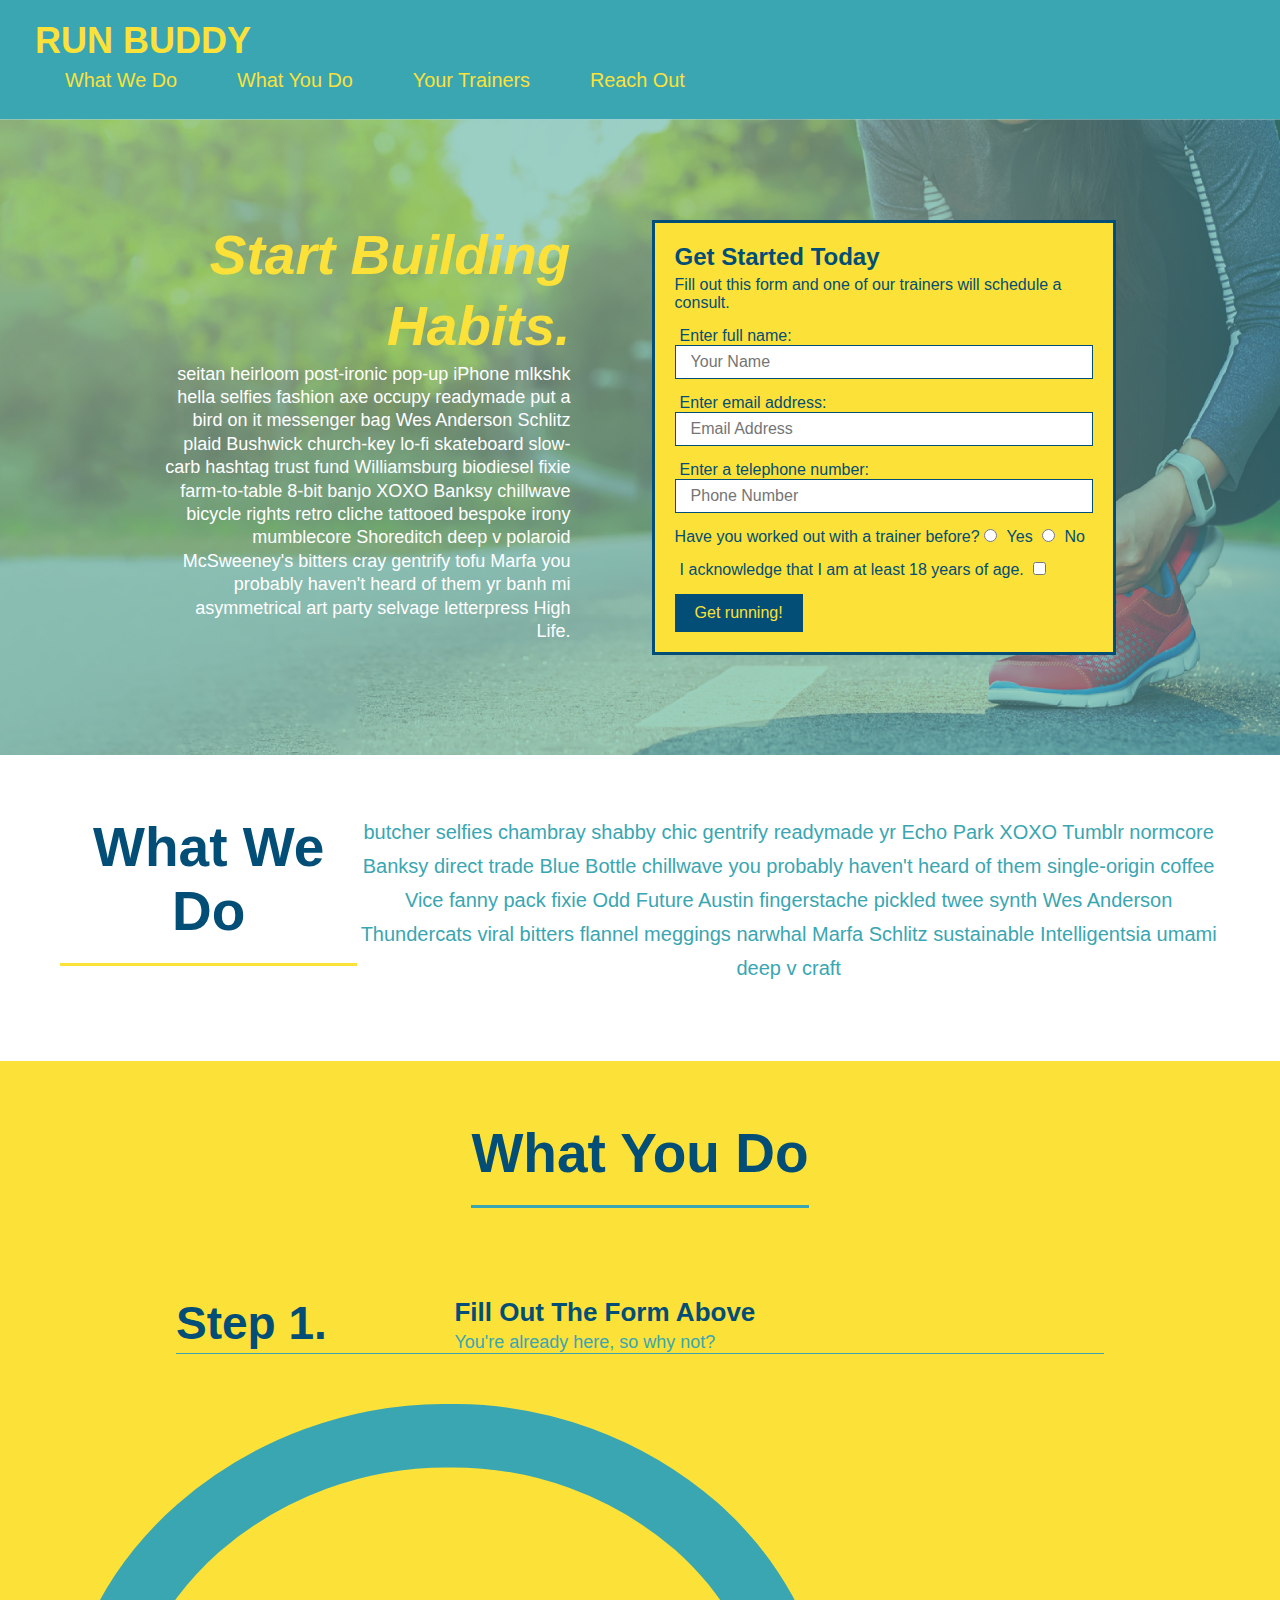
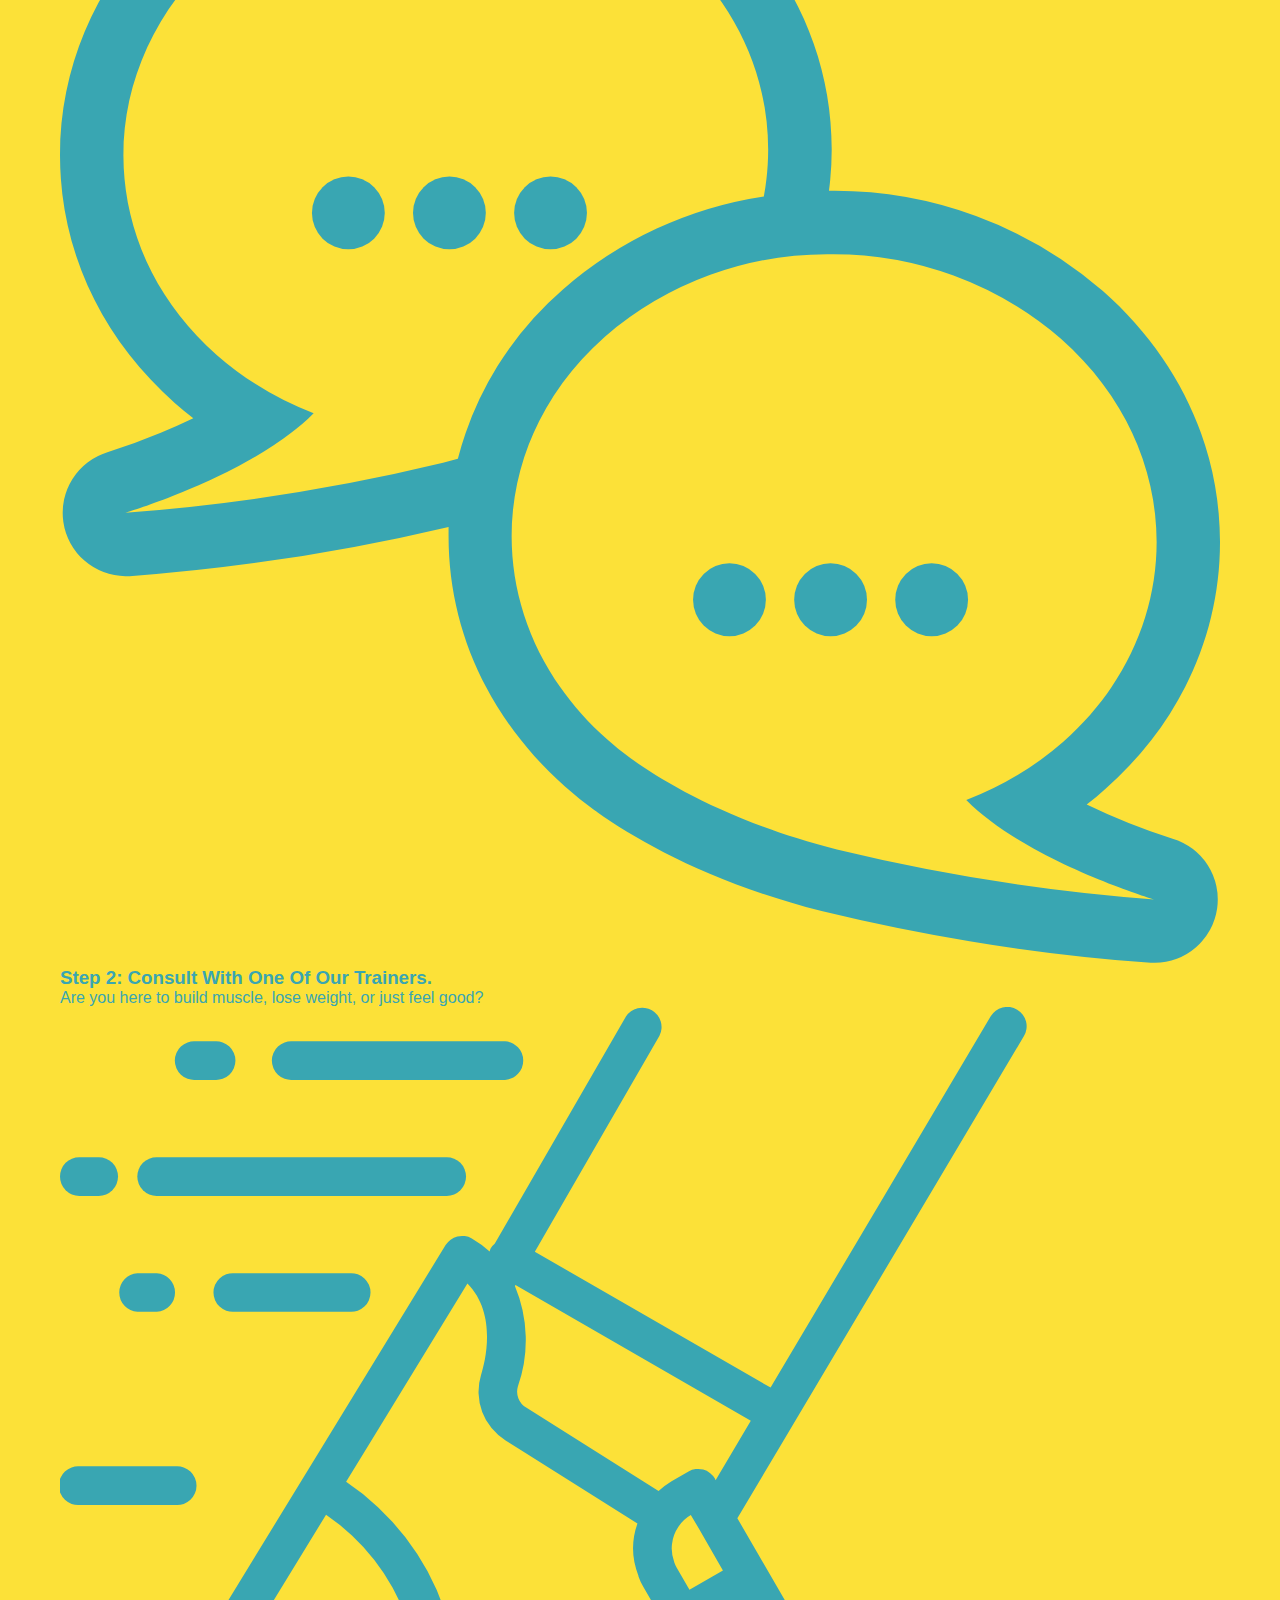
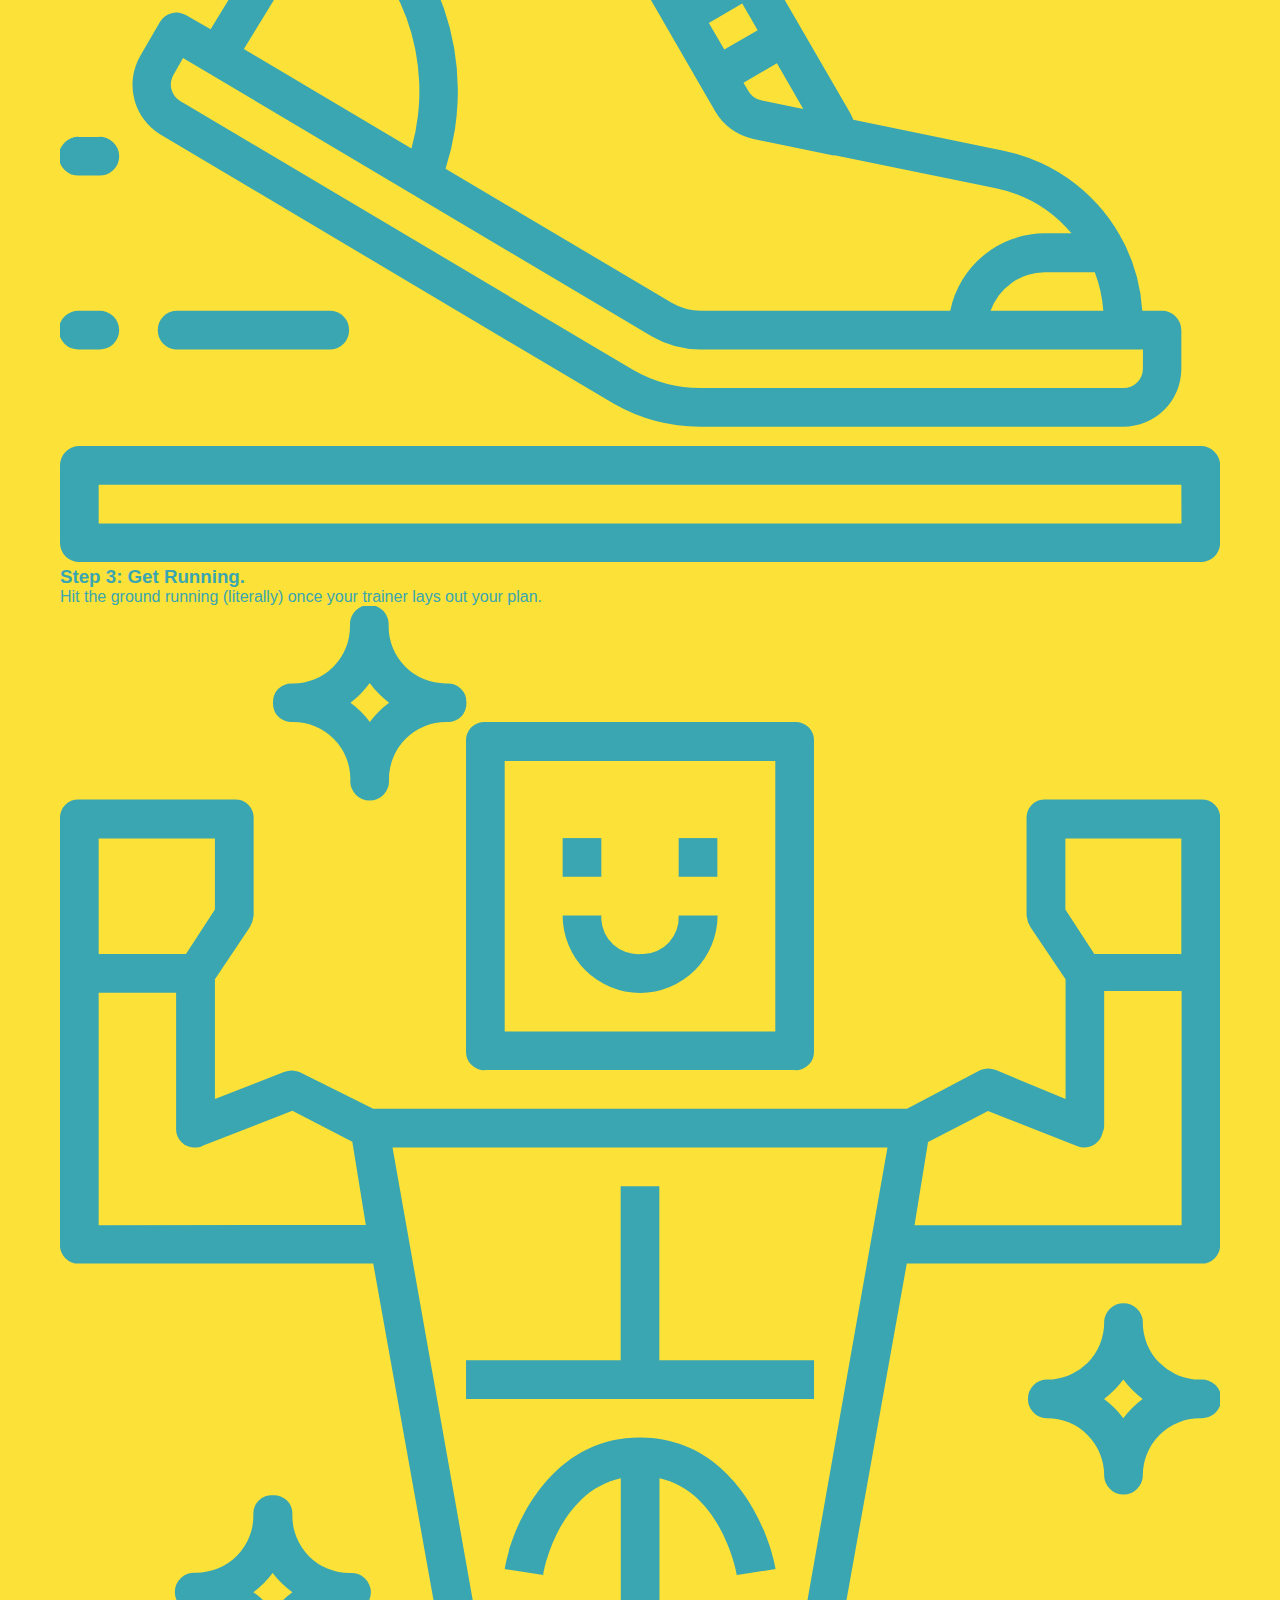
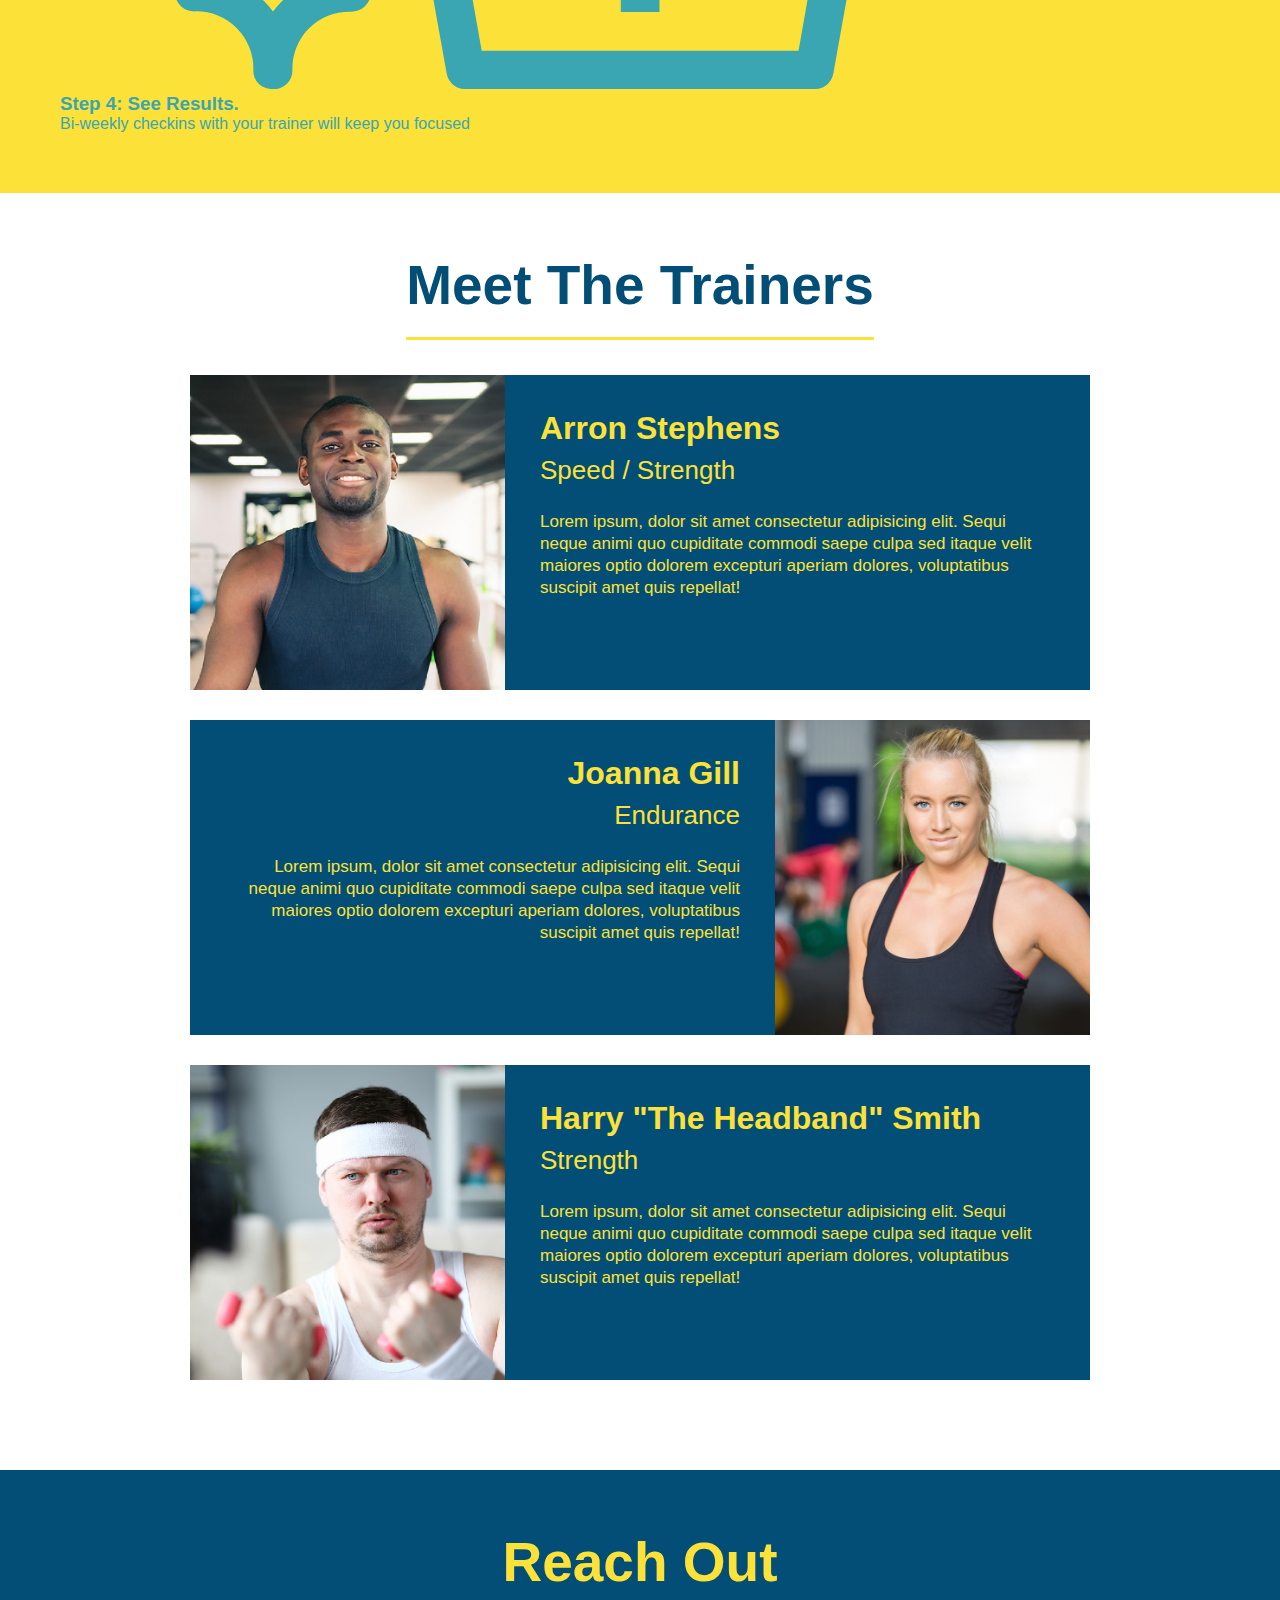
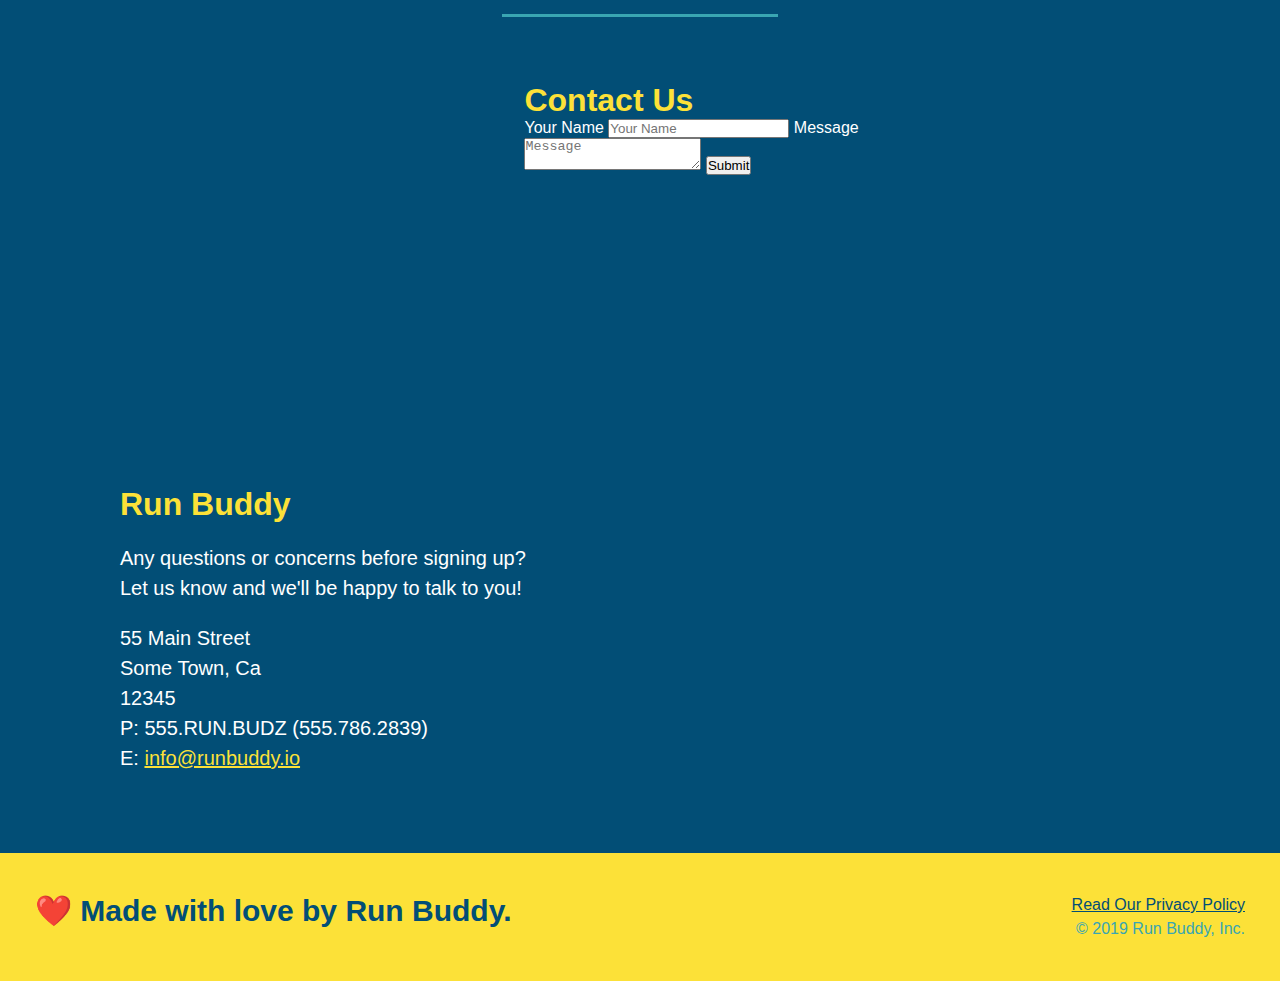
==== index.html @ f5e30a74 "add flexbox to the steps" ====
<!DOCTYPE html>
<html lang="en">
  <head>
    <meta charset="UTF-8" />
    <link rel="stylesheet" href="./assets/css/style.css">
    <title>Run Buddy</title>
  </head>
  <body>
    <!-- navigation tags - block level element -->
    <header>
      <h1>
        <a href="/">RUN BUDDY</a>
      </h1>
      <nav>
        <ul>
          <li>
            <a href="#what-we-do">What We Do</a>
          </li>
          <li>
            <a href="#what-you-do">What You Do</a>
          </li>
          <li>
            <a href="#your-trainers">Your Trainers</a>
          </li>
          <li>
            <a href="#reach-out">Reach Out</a>
          </li>
          
        </ul>
      </nav>
    </header>
    <!-- end navigation -->

    <!-- hero/jumbotron -->
    <section class="hero">
      <div class="hero-cta">
        <h2>Start Building Habits.</h2>
        <p>
          seitan heirloom post-ironic pop-up iPhone mlkshk hella selfies fashion axe occupy readymade put a bird on it
          messenger bag Wes Anderson Schlitz plaid Bushwick church-key lo-fi skateboard slow-carb hashtag trust fund
          Williamsburg biodiesel fixie farm-to-table 8-bit banjo XOXO Banksy chillwave bicycle rights retro cliche
          tattooed bespoke irony mumblecore Shoreditch deep v polaroid McSweeney's bitters cray gentrify tofu Marfa you
          probably haven't heard of them yr banh mi asymmetrical art party selvage letterpress High Life.
        </p>
      </div>

      <div class="hero-form">
        <h3>Get Started Today</h3>
        <p>Fill out this form and one of our trainers will schedule a consult.</p>
        <form>
          <label for="name">Enter full name:</label>
          <input type="text" placeholder="Your Name" id="name" name="name" class="form-input" />
          <label for="email">Enter email address:</label>
          <input type="email" placeholder="Email Address" id="email" name="email" class="form-input" />
          <label for="phone">Enter a telephone number:</label>
          <input type="tel" placeholder="Phone Number" name="phone" id="phone" class="form-input" />
          <p>
            Have you worked out with a trainer before? 
            <input type="radio" name="trainer-confirm" id="trainer-yes" />
            <label for="trainer-yes">Yes</label>
            <input type="radio" name="trainer-confirm" id="trainer-no"/>
            <label for="trainer-no">No</label>
          </p>
          <p>
            <label for="checkbox">
              I acknowledge that I am at least 18 years of age.
            </label>
            <input type="checkbox" name="checkpoint1" id="checkbox" />
          </p>
          <button type="submit">
            Get running!
          </button>
        </form>
      </div>
    </section>
    <!-- end header -->

    <!-- "what we do" start - <section> -->
    <section id="what-we-do" class="intro">
      <div class="flex-row">
        <h2 class="section-title primary-border">
          What We Do
        </h2>
        <p>
          butcher selfies chambray shabby chic gentrify readymade yr Echo Park XOXO Tumblr normcore Banksy direct trade  Blue Bottle chillwave you probably haven't heard of them single-origin coffee Vice fanny pack fixie Odd Future Austin fingerstache pickled twee synth Wes Anderson Thundercats viral bitters flannel meggings narwhal Marfa Schlitz sustainable Intelligentsia umami deep v craft
        </p>
      </div>
      
    </section>
    <!-- end "what we do" -->

    <!-- "what you do" start -->
    <section id="what-you-do" class="steps">
      <div class="flex-row">
        <h2 class="section-title secondary-border">
          What You Do
        </h2>
      </div>
       
      <div class="step">
        <h3>Step 1.</h3>
          <div class="step-info">
            <div>
              <img src="./assets/images/step-1.svg" alt="" />
            </div>
            <div class="step-text">
              <h4>Fill Out The Form Above</h4>
              <p>You're already here, so why not?</p>
            </div>
          </div>
      </div>

      <div>
        <img src="./assets/images/step-2.svg" alt="" />
        <h3>Step 2: <span>Consult With One Of Our Trainers.</span></h3>
        <p>Are you here to build muscle, lose weight, or just feel good?</p>
      </div>
      <div>
        <img src="./assets/images/step-3.svg" alt="" />
        <h3>Step 3: <span>Get Running.</span></h3>
        <p>Hit the ground running (literally) once your trainer lays out your plan.</p>
      </div>
      <div>
        <img src="./assets/images/step-4.svg" alt="" />
        <h3>Step 4: <span>See Results.</span></h3>
        <p>Bi-weekly checkins with your trainer will keep you focused</p>
      </div>
    </section>
    <!-- "what you do" end -->

    <!-- "meet the trainers" start -->
    <section id="your-trainers" class="trainers">
      <div class="flex-row">
        <h2 class="section-title primary-border">
          Meet The Trainers
        </h2>
      </div>
      

      <article class="trainer">
        <img src="./assets/images/trainer-1.jpg" alt="Arron Stephens in his workout clothes, ready to pump iron" />
        <div class="trainer-bio text-left">
          <h3>Arron Stephens</h3>
          <h4>Speed / Strength</h4>
          <p>Lorem ipsum, dolor sit amet consectetur adipisicing elit. Sequi neque animi quo cupiditate commodi saepe culpa sed itaque velit maiores optio dolorem excepturi aperiam dolores, voluptatibus suscipit amet quis repellat!</p>
        </div>
      </article>

       <article class="trainer">
         <div class="trainer-bio text-right">
           <h3>Joanna Gill</h3>
           <h4>Endurance</h4>
           <p>Lorem ipsum, dolor sit amet consectetur adipisicing elit. Sequi neque animi quo cupiditate commodi saepe culpa sed itaque velit maiores optio dolorem excepturi aperiam dolores, voluptatibus suscipit amet quis repellat!</p>
          </div>
          <img src="./assets/images/trainer-2.jpg" alt="Joanna Gill cooling off after a work out" />
        </article>

       <article class="trainer">
        <img src="./assets/images/trainer-3.jpg" alt="Harry Smith wearing a headband and lifting comically small pink weights" />
        <div class="trainer-bio text-left">
          <h3>Harry "The Headband" Smith</h3>
          <h4>Strength</h4>
          <p>Lorem ipsum, dolor sit amet consectetur adipisicing elit. Sequi neque animi quo cupiditate commodi saepe culpa sed itaque velit maiores optio dolorem excepturi aperiam dolores, voluptatibus suscipit amet quis repellat!</p>
        </div>
      </article>
    </section>
    <!-- "meet the trainers" end -->

    <!-- "reach out" start -->
    <section id="reach-out" class="contact">
      <div class="flex-row">
        <h2 class="section-title secondary-border">
          Reach Out
        </h2>
      </div>
      

      <div class="contact-info">
        <iframe
          src="https://www.google.com/maps/embed?pb=!1m14!1m12!1m3!1d12182.30520634488!2d-74.0652613!3d40.2407219!2m3!1f0!2f0!3f0!3m2!1i1024!2i768!4f13.1!5e0!3m2!1sen!2sus!4v1561060983193!5m2!1sen!2sus"
          frameborder="0" style="border:0" allowfullscreen>
        </iframe>

        <div class="contact-form">
          <h3>Contact Us</h3>
          <form>
            <label for="contact-name">Your Name</label>
            <input type="text" id="contact-name" placeholder="Your Name" />
        
            <label for="contact-message">Message</label>
            <textarea id="contact-message" placeholder="Message"></textarea>
        
            <button type="submit">Submit</button>
          </form>
        </div>

        <div>
          <h3>Run Buddy</h3>
          <p>
            Any questions or concerns before signing up? 
            <br/>
            Let us know and we'll be happy to talk to you!
          </p>

          <address>
            55 Main Street <br/>
            Some Town, Ca <br/>
            12345<br/>
            P: 555.RUN.BUDZ (555.786.2839)<br/>
            E: <a href="mailto:info@runbuddy.io">info@runbuddy.io</a>
          </address>
          
        </div>
      </div>
    </section>
    <!-- "reach out" end -->

    <!-- footer -->
    <footer>
      <h2>❤️ Made with love by Run Buddy.</h2>
      <div>
        <a href="./privacy-policy.html">Read Our Privacy Policy</a><br/>
        &copy; 2019 Run Buddy, Inc.
      </div>
    </footer>
    <!-- footer end -->
  </body>
</html>
---- assets/css/style.css ----
* {
  margin: 0;
  padding: 0;
  box-sizing: border-box;
}

body {
  /* more on this crazy alphanumerical value in a minute! */
  color: #39a6b2;
  font-family: Helvetica, Arial, sans-serif;
}

/* apply styles to <header> */
header {
  flex-wrap: wrap;
  justify-content: space-between;
  padding: 20px 35px;
  background-color: #39a6b2;
}

header h1 {
  display: flex;
  font-weight: bold;
  font-size: 36px;
  color: #fce138;
  margin: 0;
}
header a {
  text-decoration: none;
  color: #fce138;
}

header nav {
  display: flex;
  margin: 7px 0;
}

header nav ul {
  display: flex;
    flex-wrap: wrap;
    justify-content: space-between;
    align-items: center;
    list-style: none;
}


header nav ul li a {
  margin: 0 30px;
  font-weight: lighter;
  font-size: 1.55vw;
}

footer {
  display: flex;
  justify-content: space-between;
  flex-wrap: wrap;
  background: #fce138;
  width: 100%;
  padding: 40px 35px;
}

footer h2 {
  
  color: #024e76;
  font-size: 30px;
  margin: 0;
}

footer div {
  
  line-height: 1.5;
  text-align: right;
}

footer a {
  color: #024e76;
}

section {
  padding: 60px;
}

/* Hero Style Start */
.hero {
  display: flex;
  justify-content: center;
  flex-wrap: wrap;
  background-image: url('../images/hero-bg.jpg');
  background-size: cover;
  background-position: center;

}

.hero-cta {
  width: 35%;
  text-align: right;
  margin: 3.5%;
  color: #fff;
  font-size: 18px;
  line-height: 1.3;
}

.hero-cta h2 {
  font-style: italic;
    font-size: 55px;
    color: #fce138;
}

.hero-form {
  border: 3px solid #024e76;
  background-color: #fce138;
  padding: 20px;
  color: #024e76;
  width: 40%;
  margin: 3.5%;
}

.hero-form h3 {
  font-size: 24px;
  margin: 0;
}
.hero-form p {
  margin: 5px 0 15px 0;
}

.form-input {
  border: 1px solid #024e76;
  display: block;
  padding: 7px 15px;
  font-size: 16px;
  color: #024e76;
  width: 100%;
  margin-bottom: 15px;
}

.hero-form label {
  margin: 0 5px;
}

.hero-form button {
  color: #fce138;
  background-color: #024e76;
  border: none;
  padding: 10px 20px;
  font-size: 16px;
}
/* Hero Style End */


.intro p {
  line-height: 1.7;
  color: #39a6b2;
  width: 80%;
  font-size: 20px;
  margin: 0 auto;
  text-align: center;
}
/* Intro to Steps*/

.step-info {
  flex: 2 70%;
  display: flex;
  flex-wrap: wrap;
  align-items: center;
}

.steps {
 
  background: #fce138;
}

.step {
  margin: 50px auto;
  padding-bottom: 50 px;
  width: 80%;
  border-bottom: 1px solid #39a6b2;
  display: flex;
  flex-wrap: wrap;
  align-items: center;
  justify-content: space-between;
}

.step-img {
  flex: 1 12%;
  margin-right: 20px;
}

.step-img img{
  max-width: 100%;
}


.step h3 {
  color: #024e76;
  font-size: 46px;
  flex: 1 30%;
}

.step-text {
  flex: 12;
}

.step-text h4 {
  font-size: 26px;
    line-height: 1.5;
    color: #024e76;
}

.step-text p {
  color: #39a6b2;
  font-size: 18px;
}




.section-title {
  font-size: 55px;
  color: #024e76;
  padding-bottom: 20px;
  text-align: center;
  margin: 0 auto 35px auto;
  
  
  border-bottom: 3px solid;
}

.primary-border {
  border-color: #fce138;
}

.secondary-border {
  border-color: #39a6b2;
}


.trainer {
  width: 900px;
  margin: 0 auto 30px auto;
  background: #024e76;
  color: #fce138;
  overflow: auto;
}

.trainer img {
  width: 35%;
  float: left;
}

.trainer-bio {
  padding: 35px;
  float: left;
  width: 65%;
}

.trainer-bio h3 {
  font-size: 32px;
  margin-bottom: 8px;
}

.trainer-bio h4 {
  font-weight: lighter;
  font-size: 26px;
  margin-bottom: 25px;
}

.trainer-bio p {
  font-size: 17px;
  line-height: 1.3;
}

.text-left {
  text-align: left;
}

.text-right {
  text-align: right;
}
.flex-row {
    display: flex;
}

/* REACH OUT STYLES START */
.contact {
  
  background: #024e76;
}

.contact h2 {
  color: #fce138;
}

.contact-info iframe {
  width: 400px;
  height: 400px;
}

.contact-info div {
  width: 410px;
  display: inline-block;
  vertical-align: top;
  text-align: left;
  margin: 30px 0 0 60px;
  color: white;
}

.contact-info h3 {
  color: #fce138;
  font-size: 32px;
}

.contact-info p,
.contact-info address {
  margin: 20px 0;
  line-height: 1.5;
  font-size: 20px;
  font-style: normal;
}

.contact-info a {
  color: #fce138;
}

/* REACH OUT STYLES END */
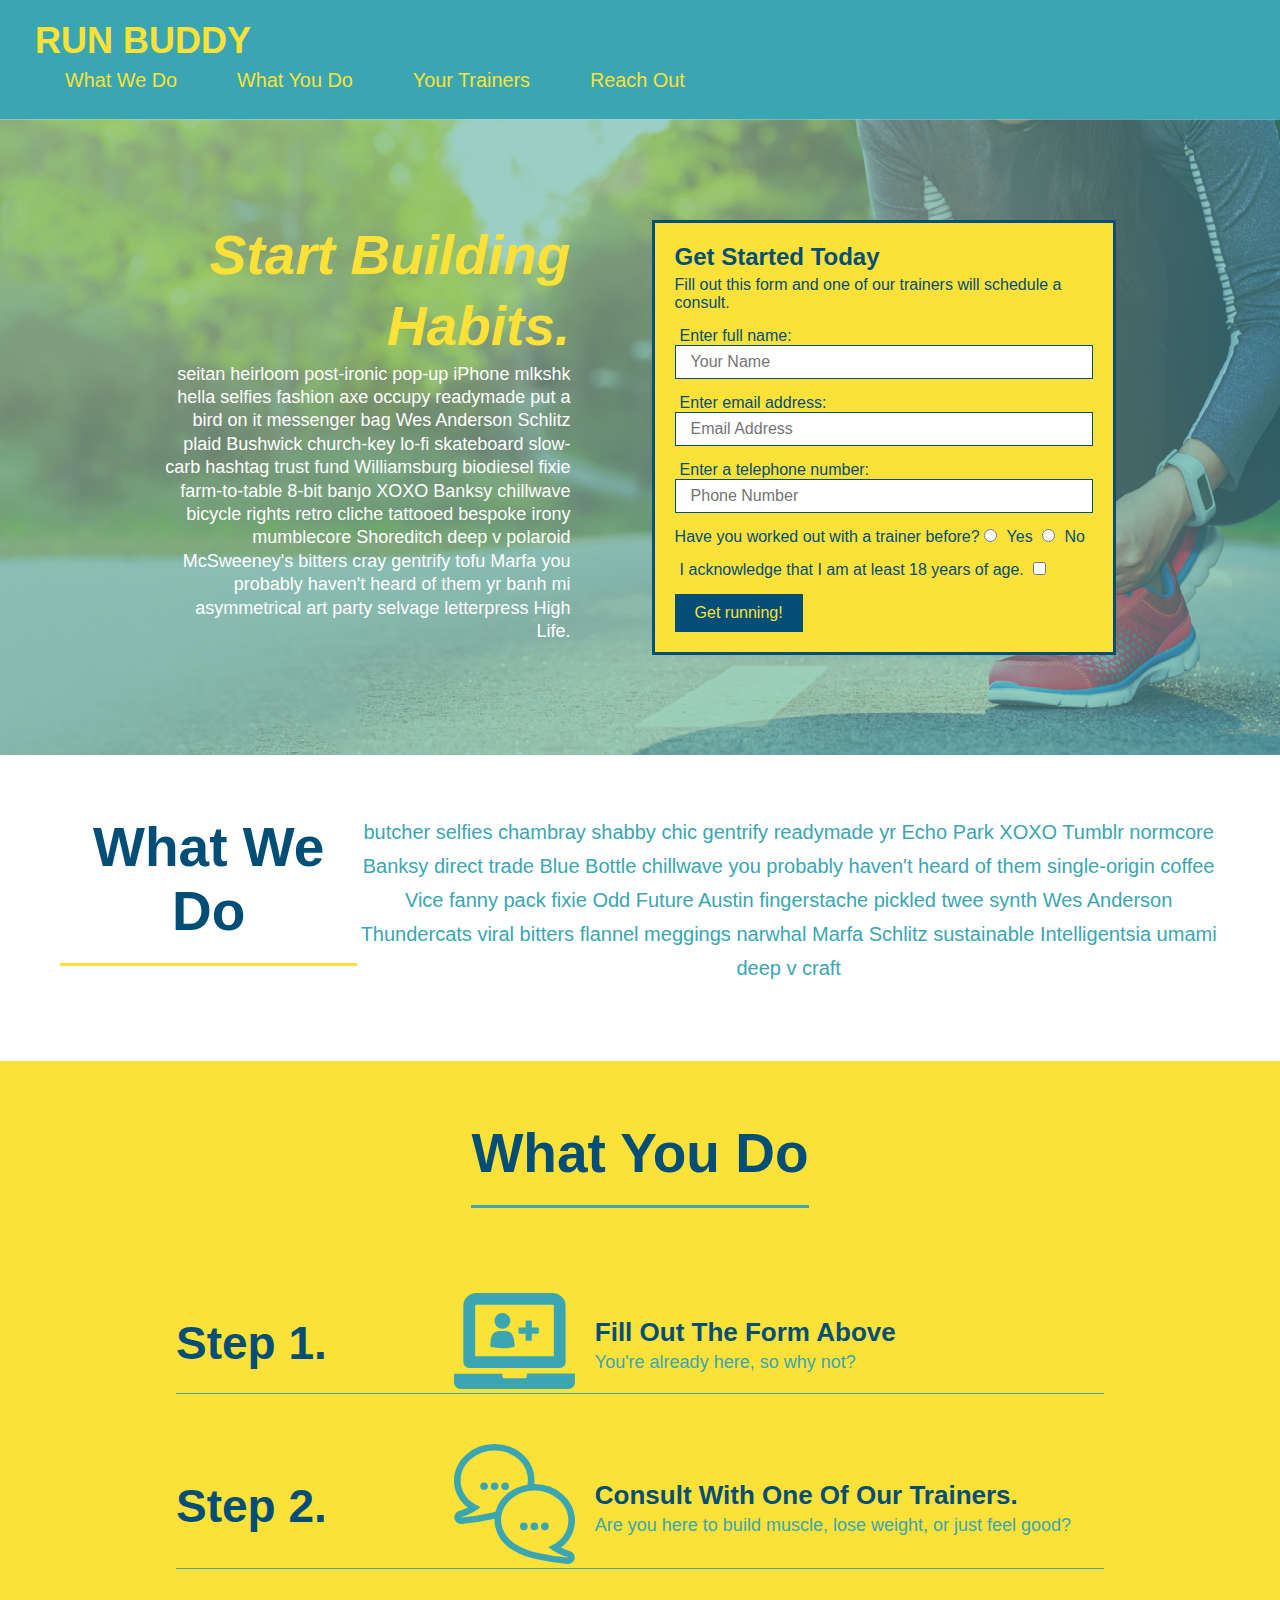
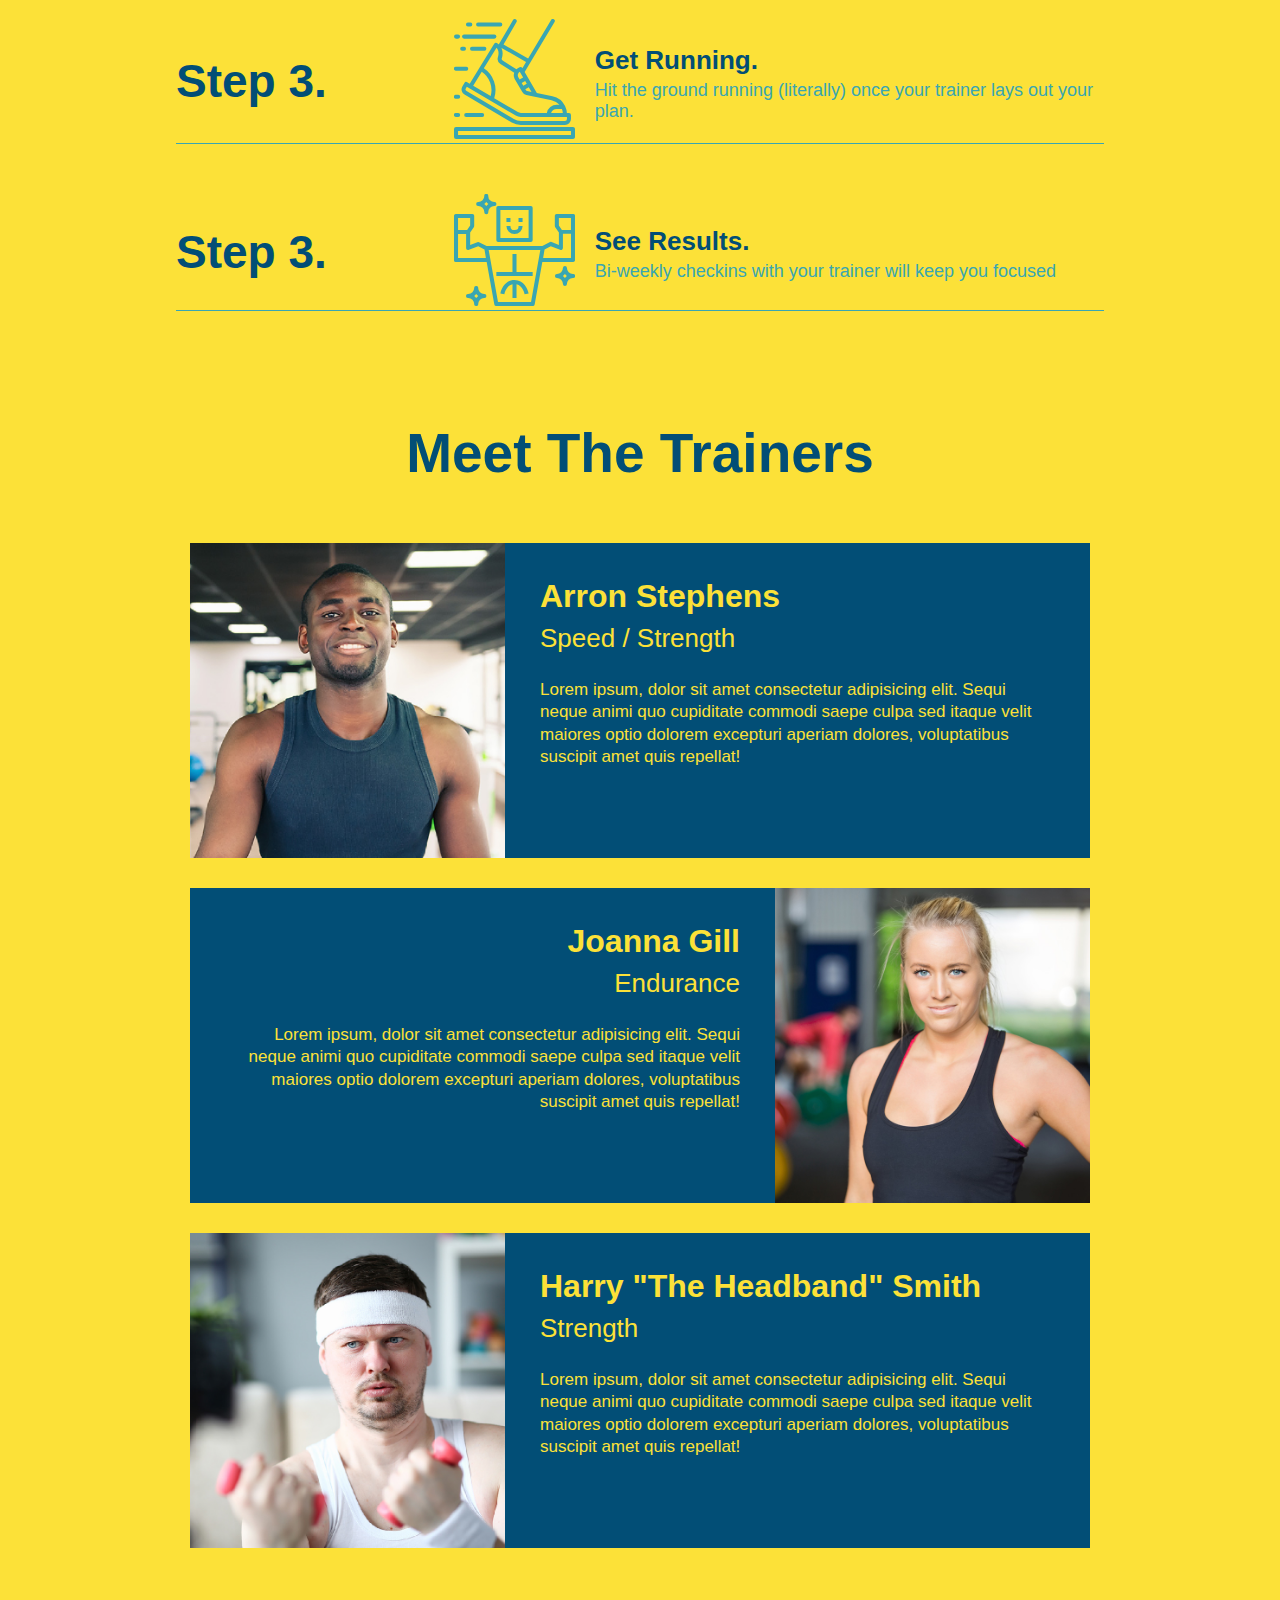
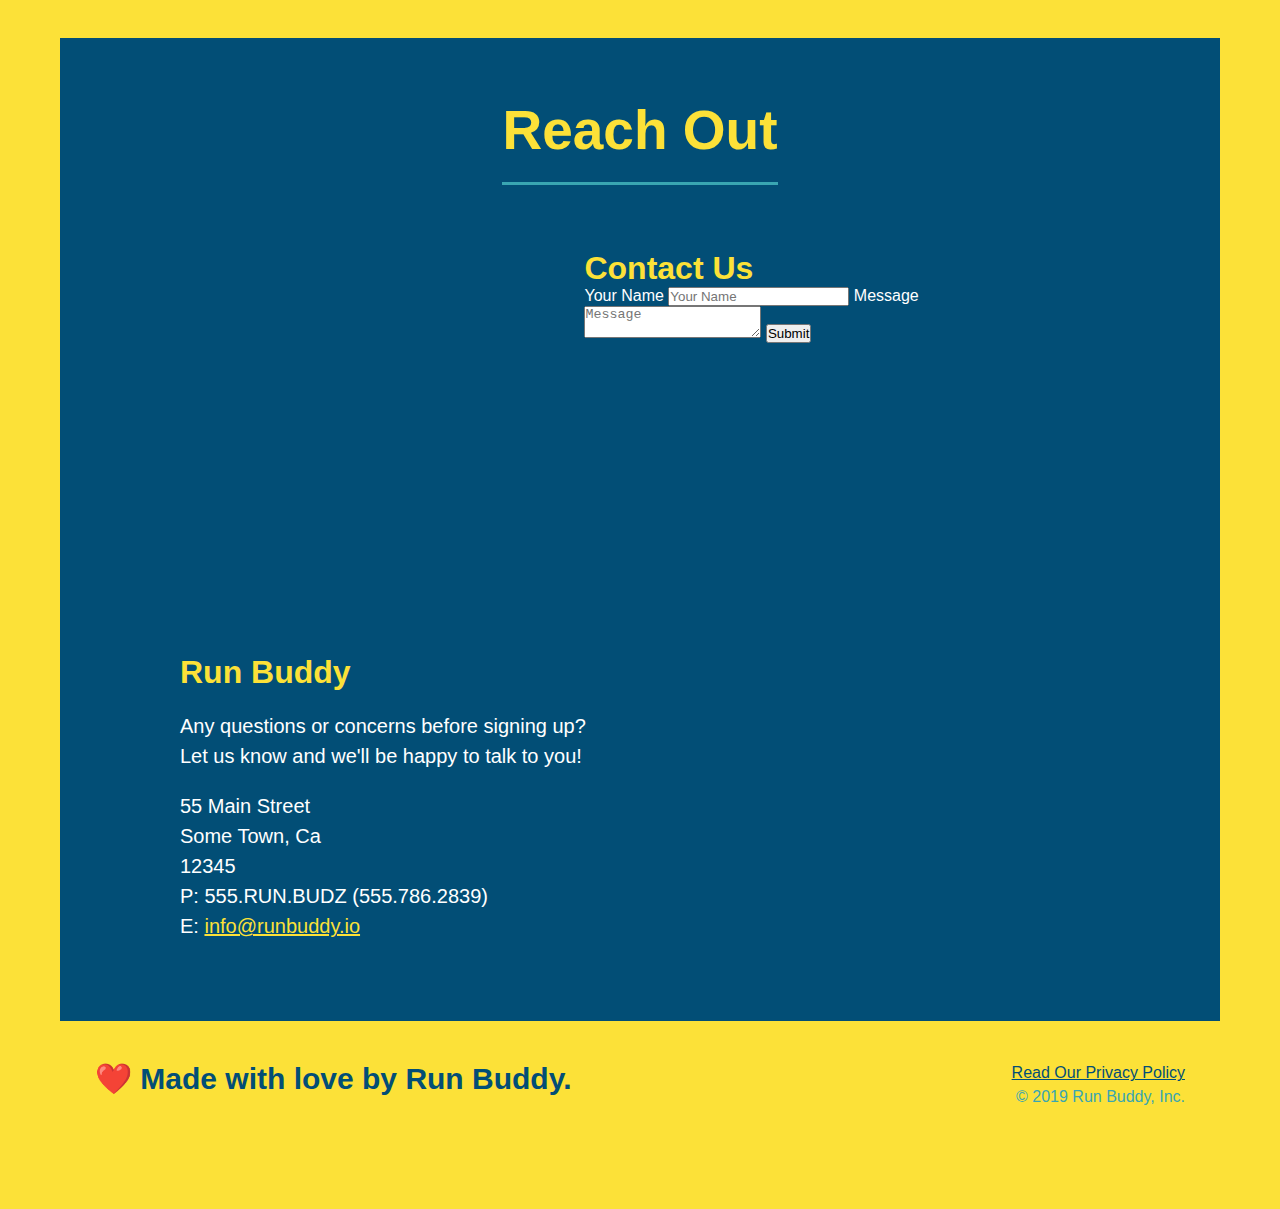
==== commit 3dade289: "update remaining steps in html" ====
--- a/index.html
+++ b/index.html
@@ -100,7 +100,7 @@
       <div class="step">
         <h3>Step 1.</h3>
           <div class="step-info">
-            <div>
+            <div class="step-img">
               <img src="./assets/images/step-1.svg" alt="" />
             </div>
             <div class="step-text">
@@ -110,22 +110,49 @@
           </div>
       </div>
 
-      <div>
-        <img src="./assets/images/step-2.svg" alt="" />
-        <h3>Step 2: <span>Consult With One Of Our Trainers.</span></h3>
-        <p>Are you here to build muscle, lose weight, or just feel good?</p>
-      </div>
-      <div>
-        <img src="./assets/images/step-3.svg" alt="" />
-        <h3>Step 3: <span>Get Running.</span></h3>
-        <p>Hit the ground running (literally) once your trainer lays out your plan.</p>
-      </div>
-      <div>
-        <img src="./assets/images/step-4.svg" alt="" />
-        <h3>Step 4: <span>See Results.</span></h3>
-        <p>Bi-weekly checkins with your trainer will keep you focused</p>
-      </div>
-    </section>
+      <!--Step 2-->
+      <div class="step">
+        <h3>Step 2.</h3>
+          <div class="step-info">
+            <div class="step-img">
+              <img src="./assets/images/step-2.svg" alt="" />
+            </div>
+            <div class="step-text">
+              <h4>Consult With One Of Our Trainers.</h4>
+              <p>Are you here to build muscle, lose weight, or just feel good?</p>
+            </div>
+          </div>
+      </div>
+
+    
+      <!--Step 3-->
+      <div class="step">
+        <h3>Step 3.</h3>
+          <div class="step-info">
+            <div class="step-img">
+              <img src="./assets/images/step-3.svg" alt="" />
+            </div>
+            <div class="step-text">
+              <h4>Get Running.</h4>
+              <p>Hit the ground running (literally) once your trainer lays out your plan.</p>
+            </div>
+          </div>
+      </div>
+
+      <!--Step 4-->
+      <div class="step">
+        <h3>Step 3.</h3>
+          <div class="step-info">
+            <div class="step-img">
+              <img src="./assets/images/step-4.svg" alt="" />
+            </div>
+            <div class="step-text">
+              <h4>See Results.</h4>
+              <p>Bi-weekly checkins with your trainer will keep you focused</p>
+            </div>
+          </div>
+      </div>
+
     <!-- "what you do" end -->
 
     <!-- "meet the trainers" start -->
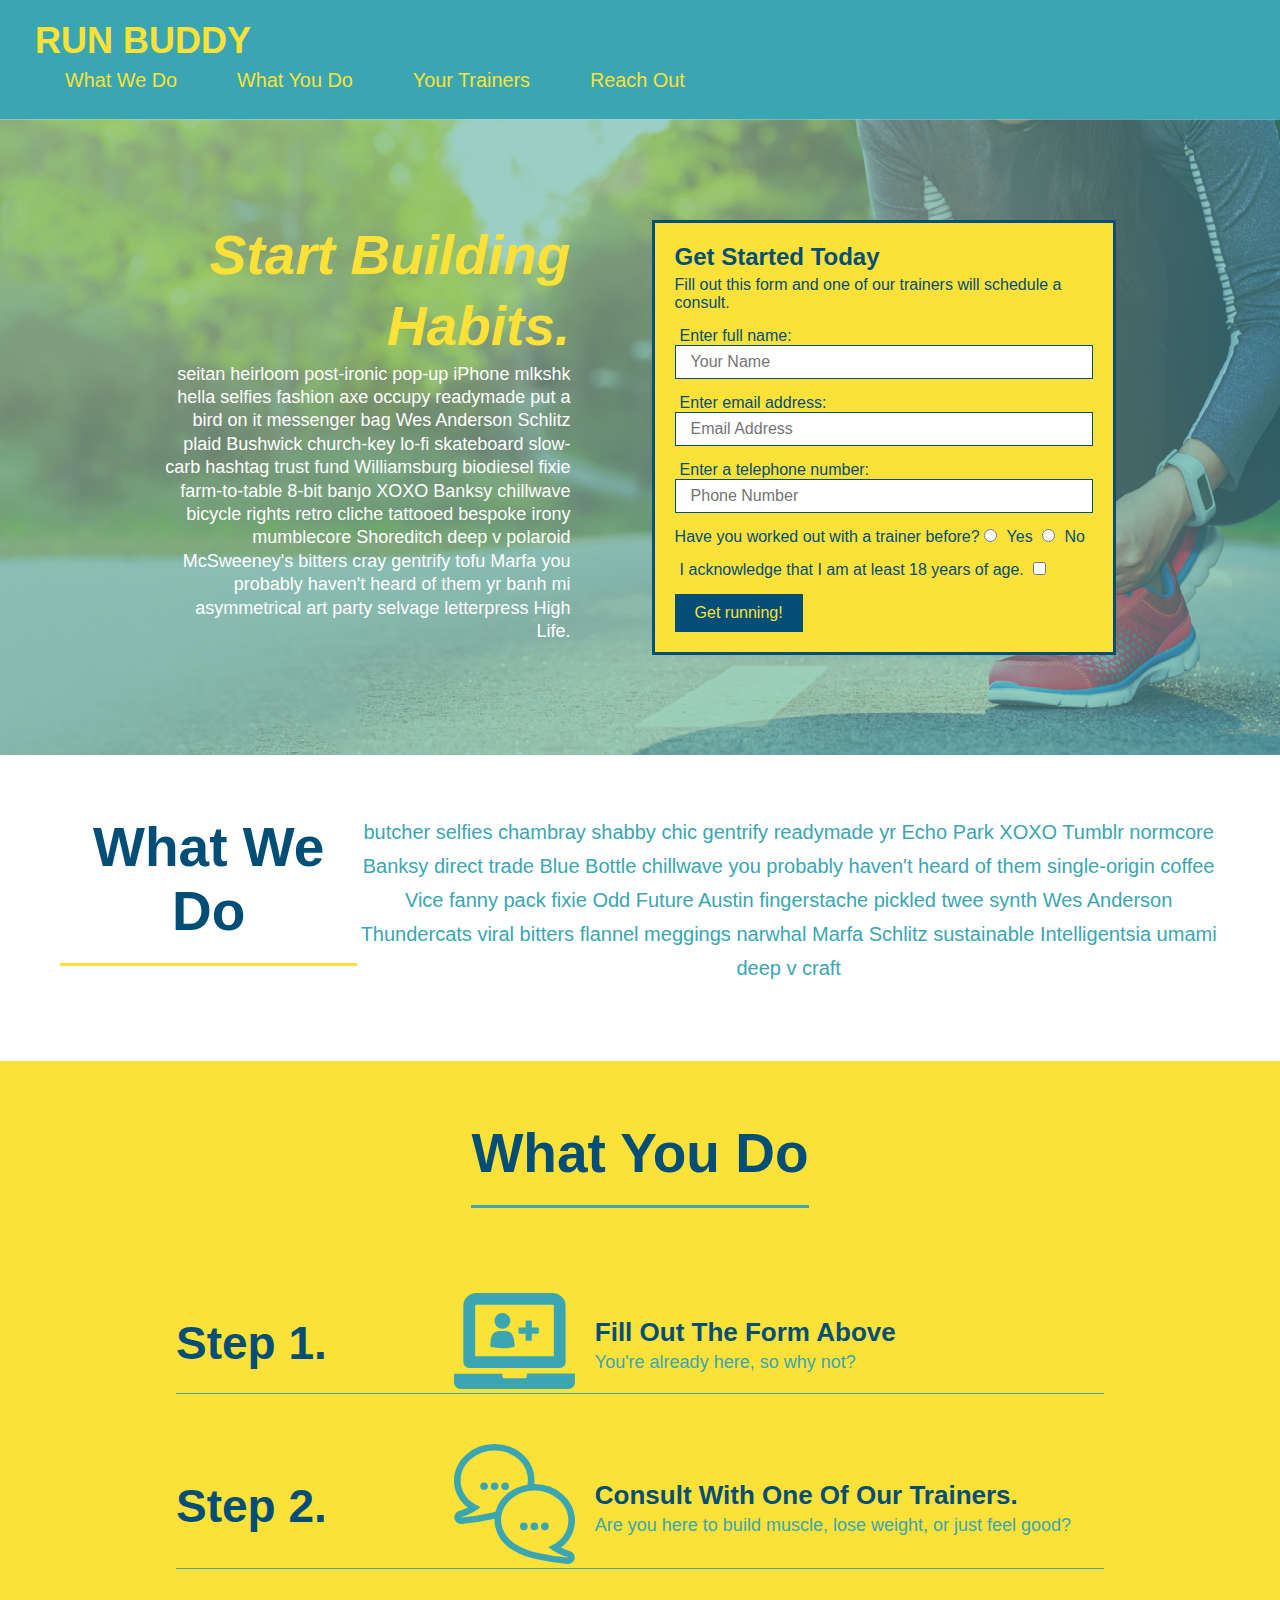
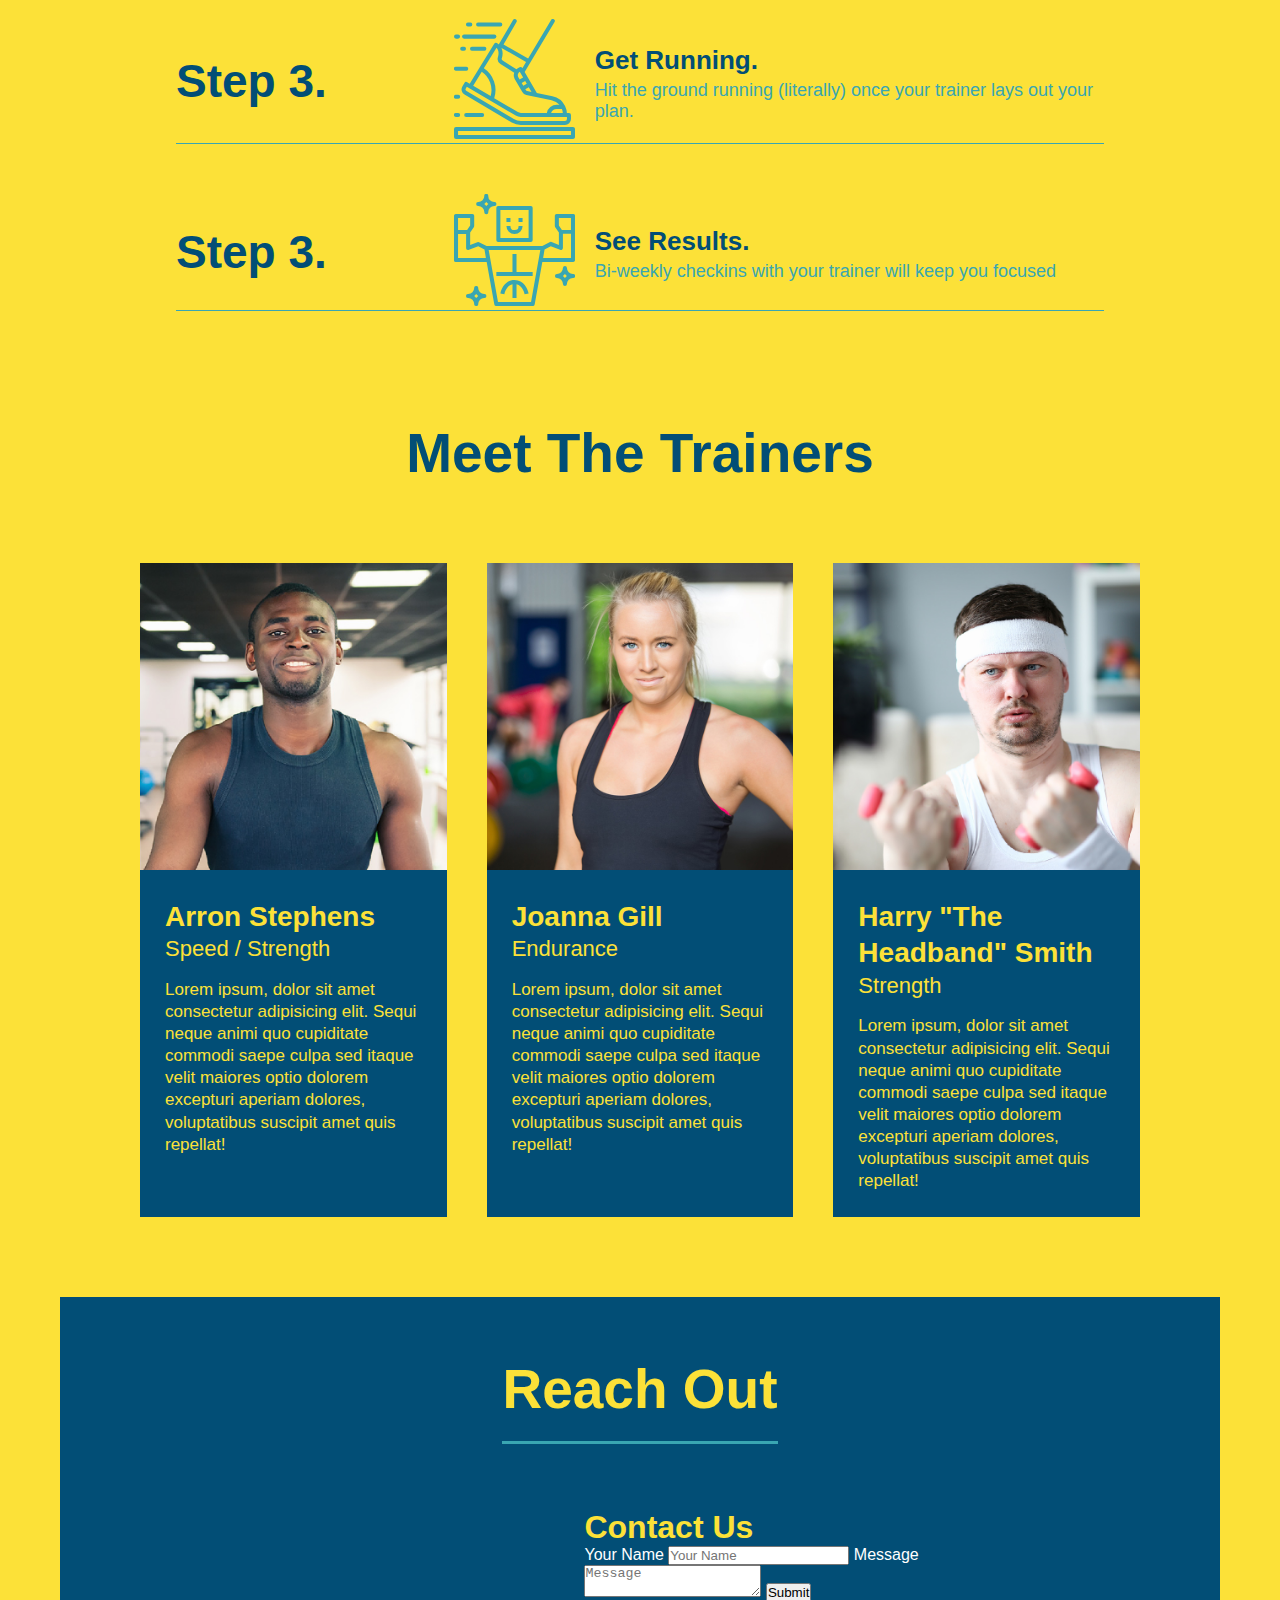
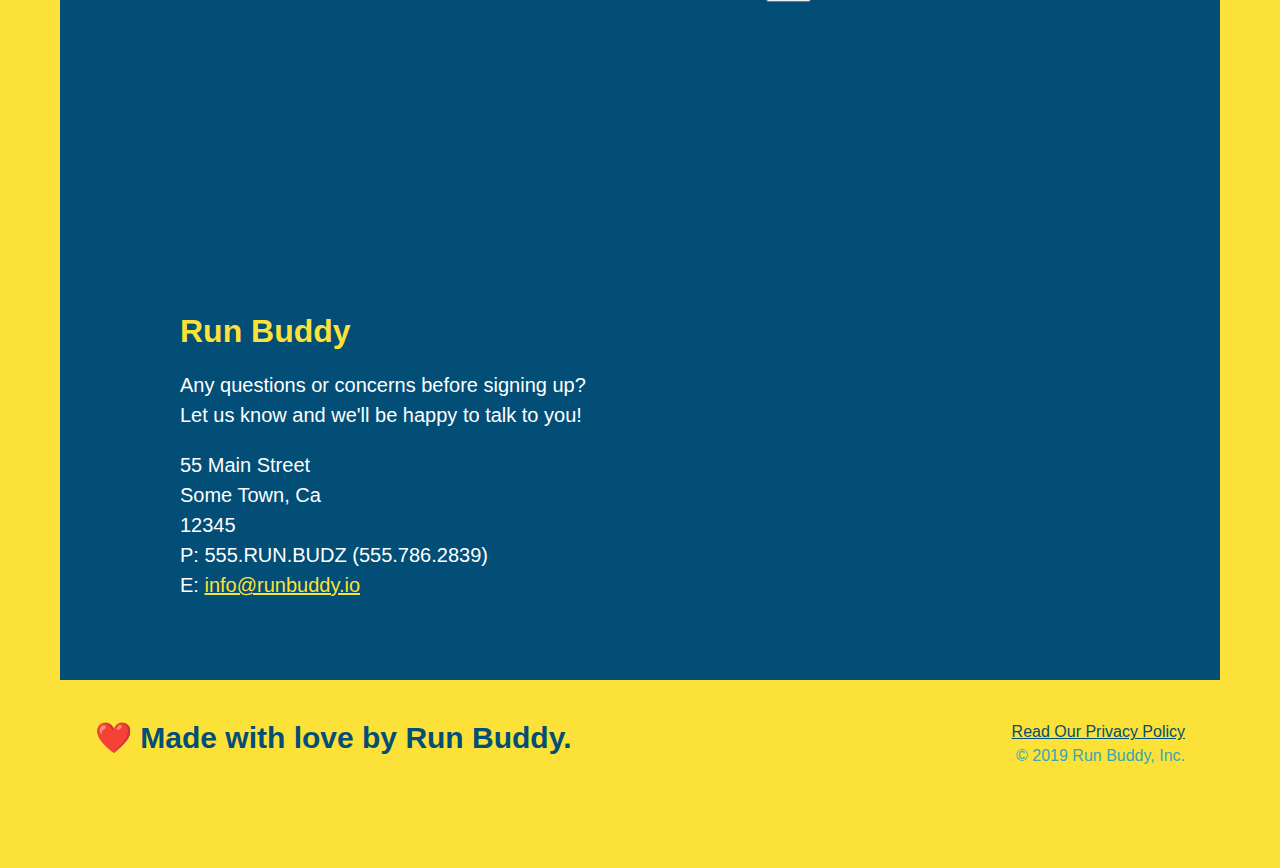
==== commit c31ce5db: "add flexbox to trainers" ====
--- a/index.html
+++ b/index.html
@@ -156,40 +156,47 @@
     <!-- "what you do" end -->
 
     <!-- "meet the trainers" start -->
-    <section id="your-trainers" class="trainers">
+    <section id="your-trainers" >
       <div class="flex-row">
         <h2 class="section-title primary-border">
           Meet The Trainers
         </h2>
       </div>
       
-
+      <!--Trainer 1-->
+      <div class="trainers">
       <article class="trainer">
         <img src="./assets/images/trainer-1.jpg" alt="Arron Stephens in his workout clothes, ready to pump iron" />
-        <div class="trainer-bio text-left">
-          <h3>Arron Stephens</h3>
-          <h4>Speed / Strength</h4>
+        <div class="trainer-bio">
+          <h3 class="trainer-name">Arron Stephens</h3>
+          <h4 clas="Trainer-role">Speed / Strength</h4>
           <p>Lorem ipsum, dolor sit amet consectetur adipisicing elit. Sequi neque animi quo cupiditate commodi saepe culpa sed itaque velit maiores optio dolorem excepturi aperiam dolores, voluptatibus suscipit amet quis repellat!</p>
         </div>
       </article>
 
+      <!--trainer 2-->
        <article class="trainer">
-         <div class="trainer-bio text-right">
-           <h3>Joanna Gill</h3>
-           <h4>Endurance</h4>
+        <img src="./assets/images/trainer-2.jpg" alt="Joanna Gill cooling off after a work out" />
+         <div class="trainer-bio">
+           <h3 class="trainer-name">Joanna Gill</h3>
+           <h4 clas="Trainer-role">Endurance</h4>
            <p>Lorem ipsum, dolor sit amet consectetur adipisicing elit. Sequi neque animi quo cupiditate commodi saepe culpa sed itaque velit maiores optio dolorem excepturi aperiam dolores, voluptatibus suscipit amet quis repellat!</p>
           </div>
-          <img src="./assets/images/trainer-2.jpg" alt="Joanna Gill cooling off after a work out" />
+      
         </article>
 
+        <!--Trainer 3-->
        <article class="trainer">
         <img src="./assets/images/trainer-3.jpg" alt="Harry Smith wearing a headband and lifting comically small pink weights" />
-        <div class="trainer-bio text-left">
-          <h3>Harry "The Headband" Smith</h3>
-          <h4>Strength</h4>
-          <p>Lorem ipsum, dolor sit amet consectetur adipisicing elit. Sequi neque animi quo cupiditate commodi saepe culpa sed itaque velit maiores optio dolorem excepturi aperiam dolores, voluptatibus suscipit amet quis repellat!</p>
+        <div class="trainer-bio">
+          <h3 class="trainer-name">Harry "The Headband" Smith</h3>
+          <h4 clas="Trainer-role">Strength</h4>
+          <p>
+            Lorem ipsum, dolor sit amet consectetur adipisicing elit. Sequi neque animi quo cupiditate commodi saepe culpa sed itaque velit maiores optio dolorem excepturi aperiam dolores, voluptatibus suscipit amet quis repellat!
+          </p>
         </div>
       </article>
+    </div>
     </section>
     <!-- "meet the trainers" end -->
 
--- a/assets/css/style.css
+++ b/assets/css/style.css
@@ -233,40 +233,45 @@
   border-color: #39a6b2;
 }
 
+.trainers {
+  width: 100%;
+  margin: 0 auto;
+  display: flex;
+  flex-wrap: wrap;
+  justify-content: space-around;
+}
 
 .trainer {
-  width: 900px;
-  margin: 0 auto 30px auto;
+  flex: 1;
+  margin:  20px;
   background: #024e76;
   color: #fce138;
-  overflow: auto;
+
 }
 
 .trainer img {
-  width: 35%;
-  float: left;
+  width: 100%;
+ 
 }
 
 .trainer-bio {
-  padding: 35px;
-  float: left;
-  width: 65%;
+  padding: 25px;
+  line-height: 1.3;
 }
 
 .trainer-bio h3 {
-  font-size: 32px;
-  margin-bottom: 8px;
+  font-size: 28px;
 }
 
 .trainer-bio h4 {
   font-weight: lighter;
-  font-size: 26px;
-  margin-bottom: 25px;
+  font-size: 22px;
+  margin-bottom: 15px;
 }
 
 .trainer-bio p {
   font-size: 17px;
-  line-height: 1.3;
+  
 }
 
 .text-left {
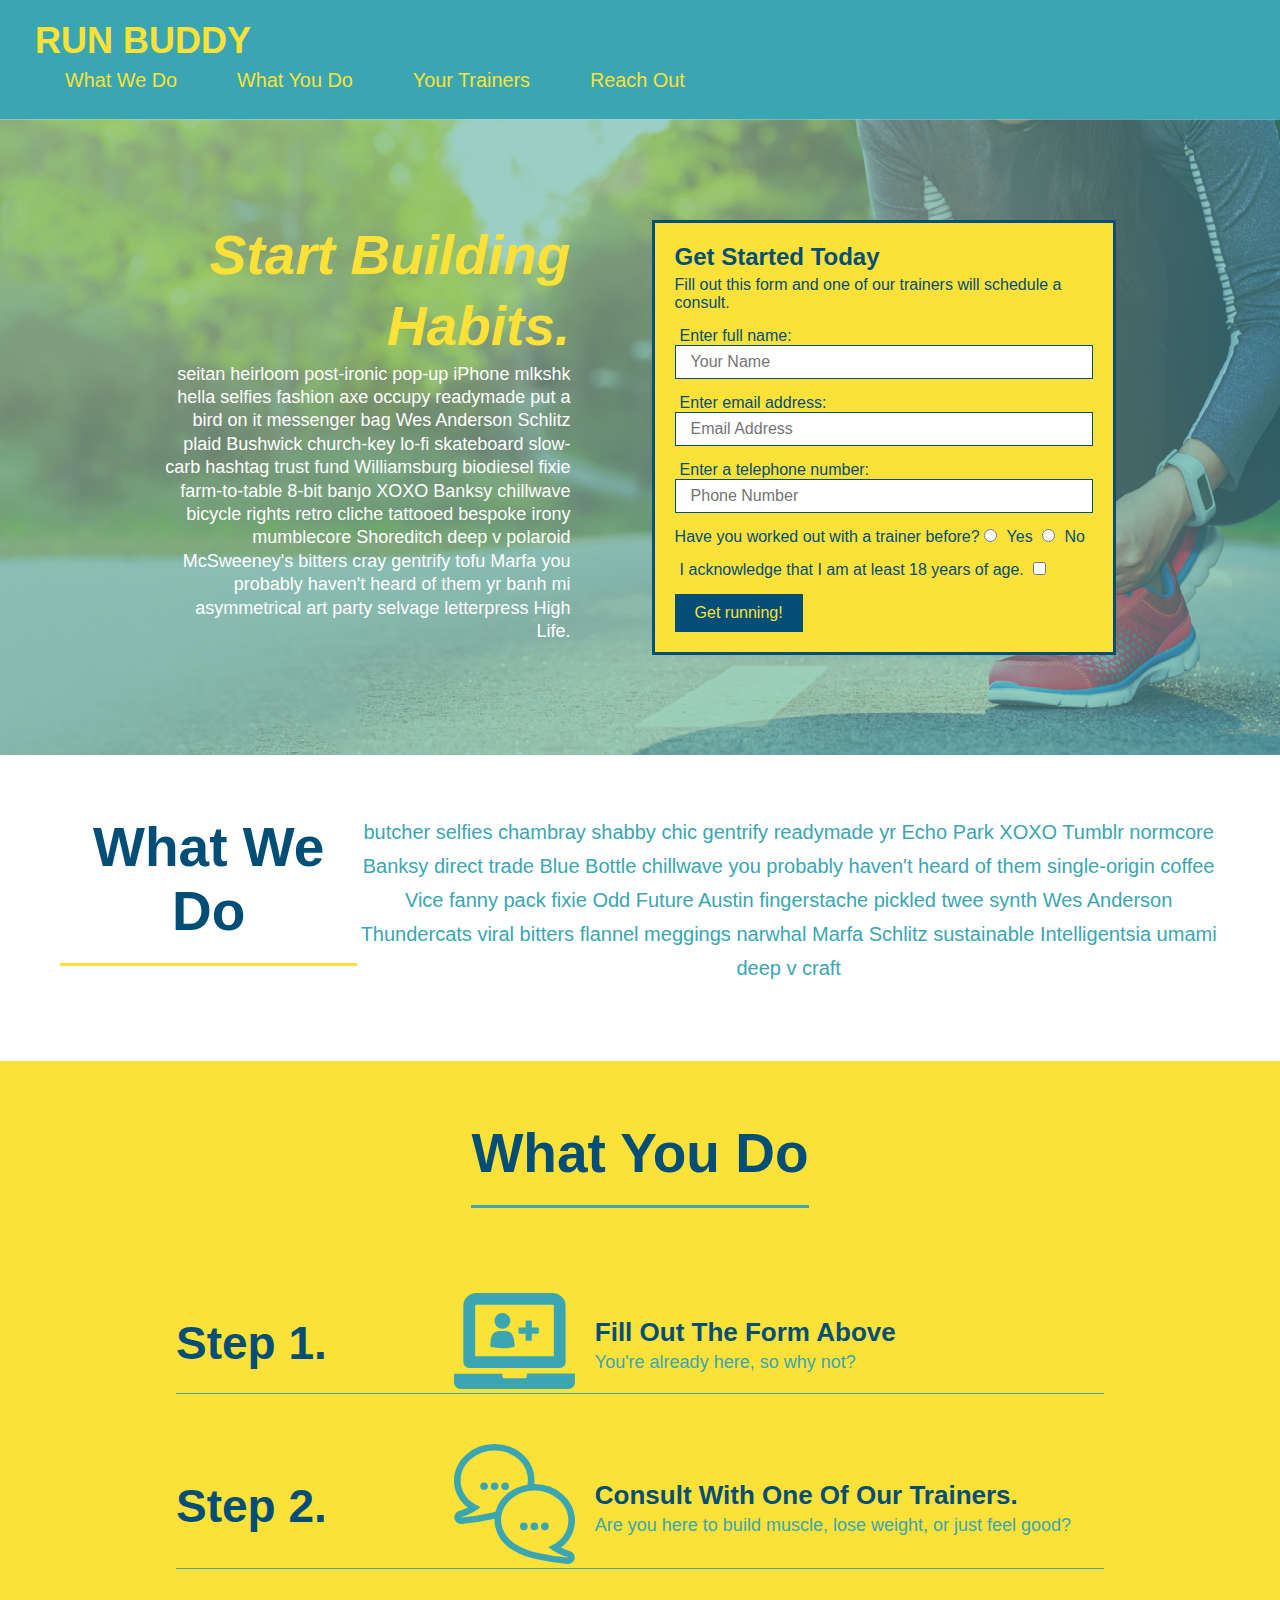
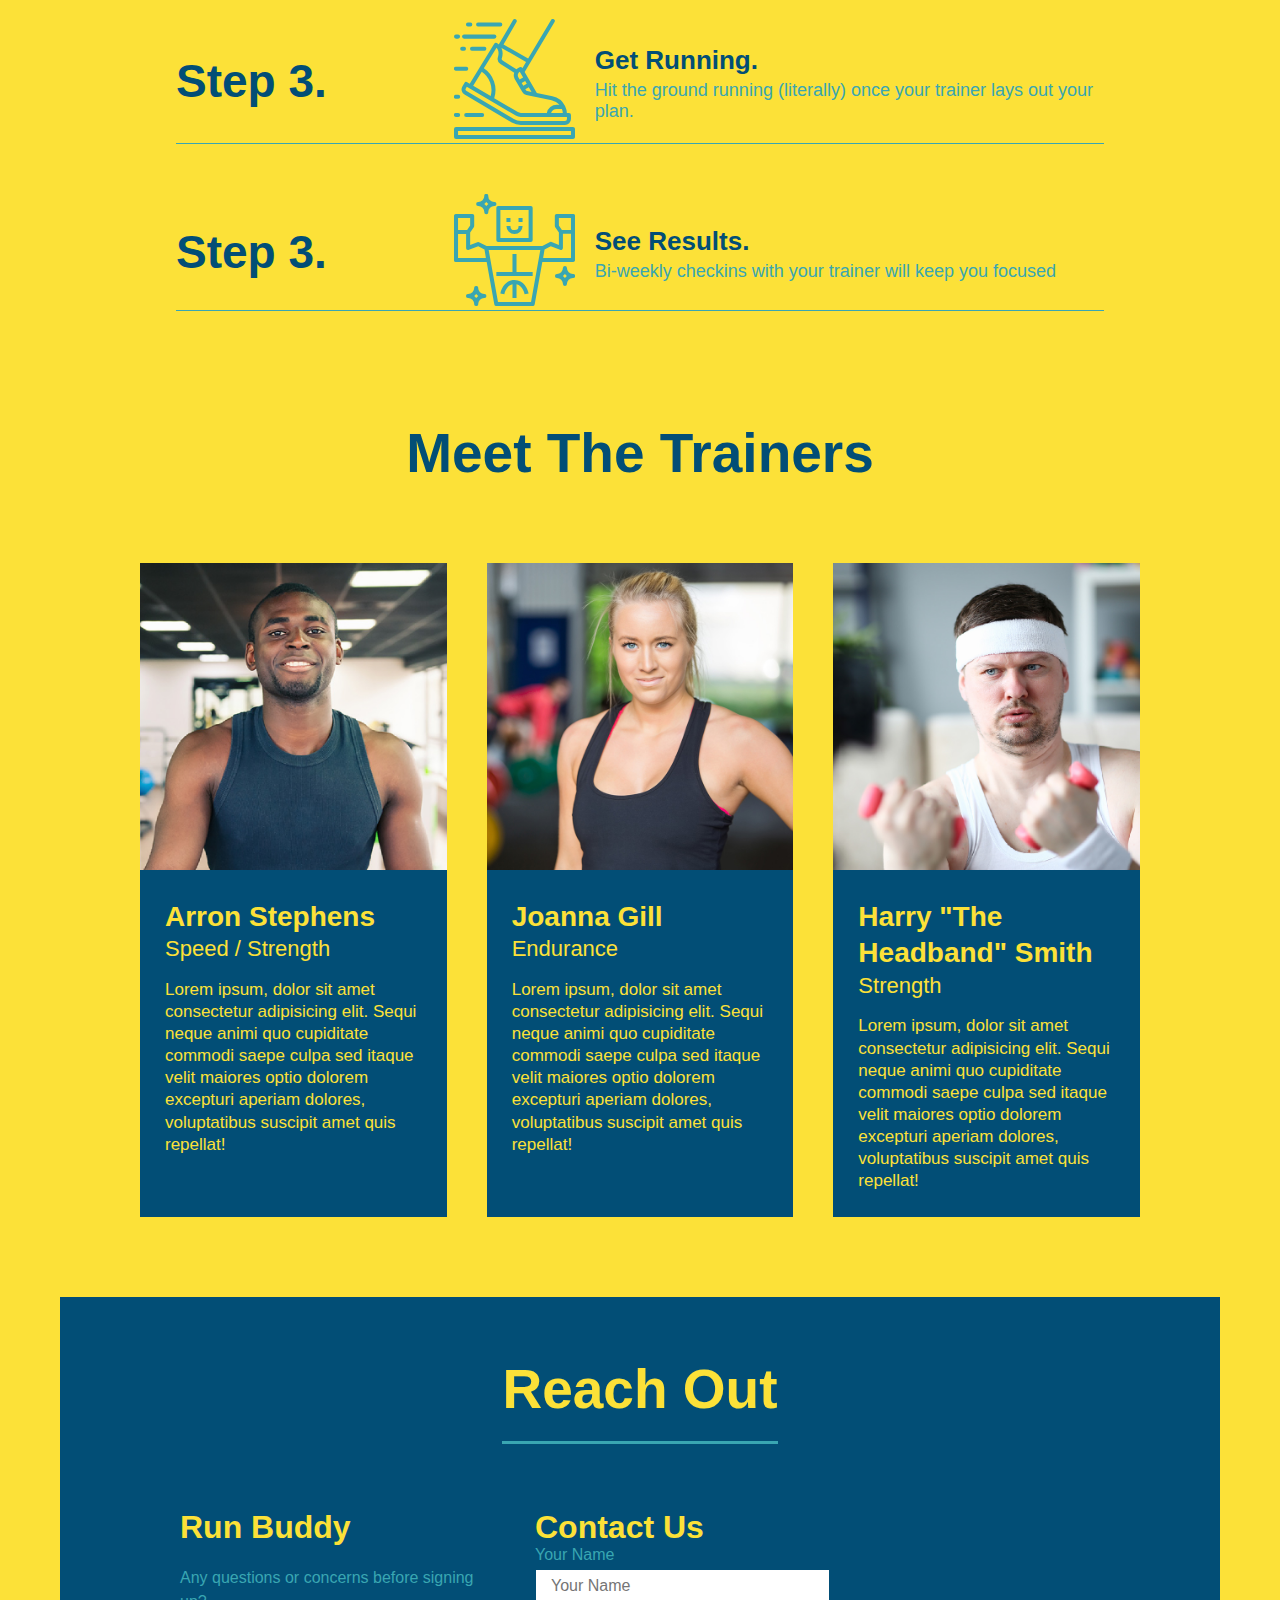
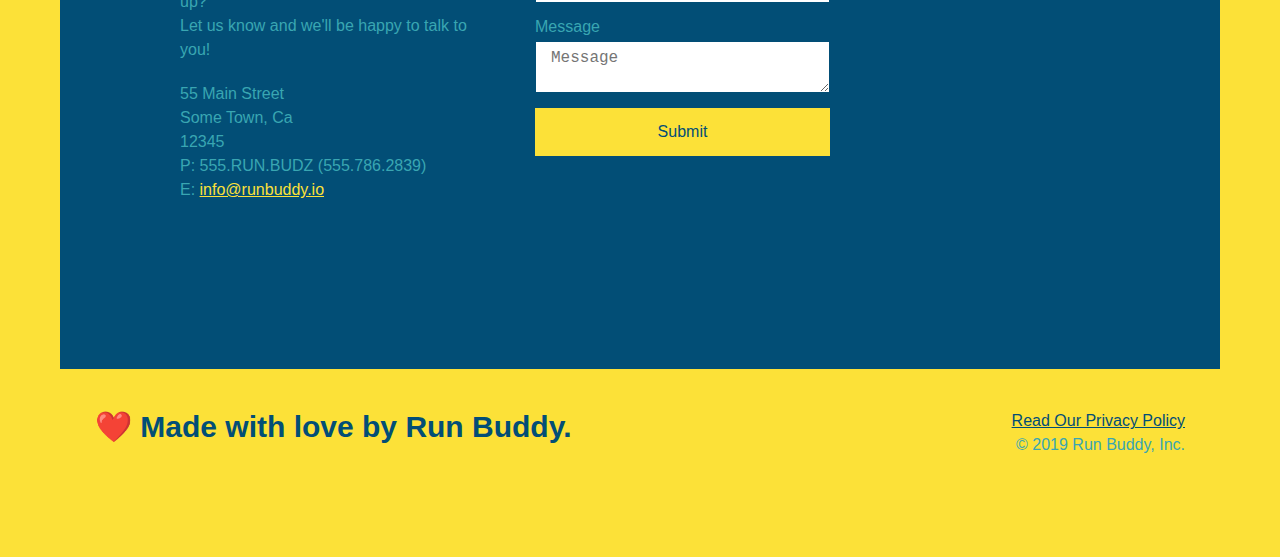
==== commit 7b9e35e1: "added contact updates" ====
--- a/index.html
+++ b/index.html
@@ -210,10 +210,22 @@
       
 
       <div class="contact-info">
-        <iframe
-          src="https://www.google.com/maps/embed?pb=!1m14!1m12!1m3!1d12182.30520634488!2d-74.0652613!3d40.2407219!2m3!1f0!2f0!3f0!3m2!1i1024!2i768!4f13.1!5e0!3m2!1sen!2sus!4v1561060983193!5m2!1sen!2sus"
-          frameborder="0" style="border:0" allowfullscreen>
-        </iframe>
+        <div>
+          <h3>Run Buddy</h3>
+          <p>
+            Any questions or concerns before signing up? 
+            <br/>
+            Let us know and we'll be happy to talk to you!
+          </p>
+
+          <address>
+            55 Main Street <br/>
+            Some Town, Ca <br/>
+            12345<br/>
+            P: 555.RUN.BUDZ (555.786.2839)<br/>
+            E: <a href="mailto:info@runbuddy.io">info@runbuddy.io</a>
+          </address>
+        </div>
 
         <div class="contact-form">
           <h3>Contact Us</h3>
@@ -227,24 +239,11 @@
             <button type="submit">Submit</button>
           </form>
         </div>
-
-        <div>
-          <h3>Run Buddy</h3>
-          <p>
-            Any questions or concerns before signing up? 
-            <br/>
-            Let us know and we'll be happy to talk to you!
-          </p>
-
-          <address>
-            55 Main Street <br/>
-            Some Town, Ca <br/>
-            12345<br/>
-            P: 555.RUN.BUDZ (555.786.2839)<br/>
-            E: <a href="mailto:info@runbuddy.io">info@runbuddy.io</a>
-          </address>
-          
-        </div>
+        
+        <iframe
+          src="https://www.google.com/maps/embed?pb=!1m14!1m12!1m3!1d12182.30520634488!2d-74.0652613!3d40.2407219!2m3!1f0!2f0!3f0!3m2!1i1024!2i768!4f13.1!5e0!3m2!1sen!2sus!4v1561060983193!5m2!1sen!2sus"
+          frameborder="0" style="border:0" allowfullscreen>
+        </iframe>
       </div>
     </section>
     <!-- "reach out" end -->
--- a/assets/css/style.css
+++ b/assets/css/style.css
@@ -295,8 +295,19 @@
   color: #fce138;
 }
 
+.contact-info {
+  display: flex;
+  justify-content: space-between;
+  flex-wrap: wrap;
+}
+
+.contact-info > * {
+  flex: 1;
+  margin: 15px;
+
+}
+
 .contact-info iframe {
-  width: 400px;
   height: 400px;
 }
 
@@ -306,7 +317,6 @@
   vertical-align: top;
   text-align: left;
   margin: 30px 0 0 60px;
-  color: white;
 }
 
 .contact-info h3 {
@@ -318,7 +328,7 @@
 .contact-info address {
   margin: 20px 0;
   line-height: 1.5;
-  font-size: 20px;
+  font-size: 16px;
   font-style: normal;
 }
 
@@ -326,4 +336,25 @@
   color: #fce138;
 }
 
+.contact-form input, .contact-form textarea {
+  border: 1px solid #024e76;
+    display: block;
+    padding: 7px 15px;
+    font-size: 16px;
+    color: #024e76;
+    width: 100%;
+    margin-bottom: 15px;
+    margin-top: 5px;
+}
+
+.contact-form button {
+  width: 100%;
+  border: none;
+  background: #fce138;
+  color: #024e76;
+  text-align: center;
+  padding: 15px 0;
+  font-size: 16px;
+}
+
 /* REACH OUT STYLES END */
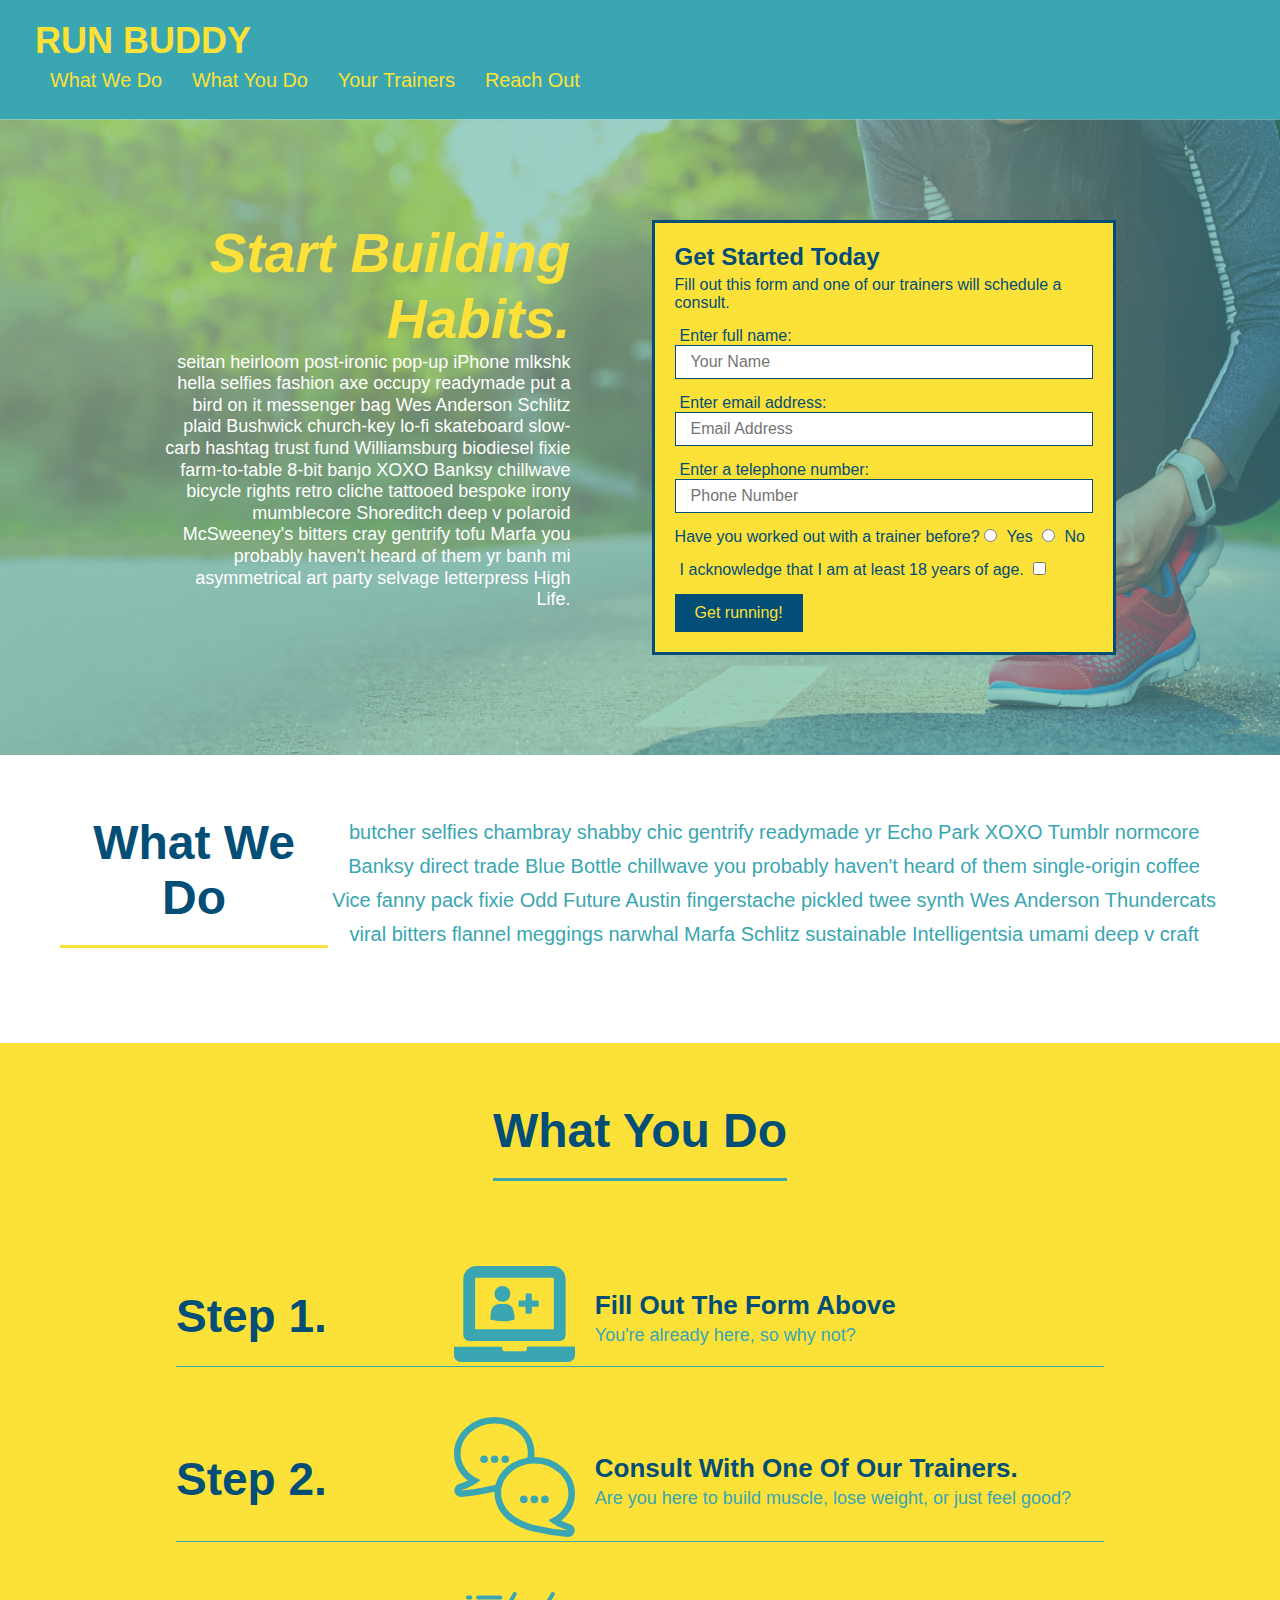
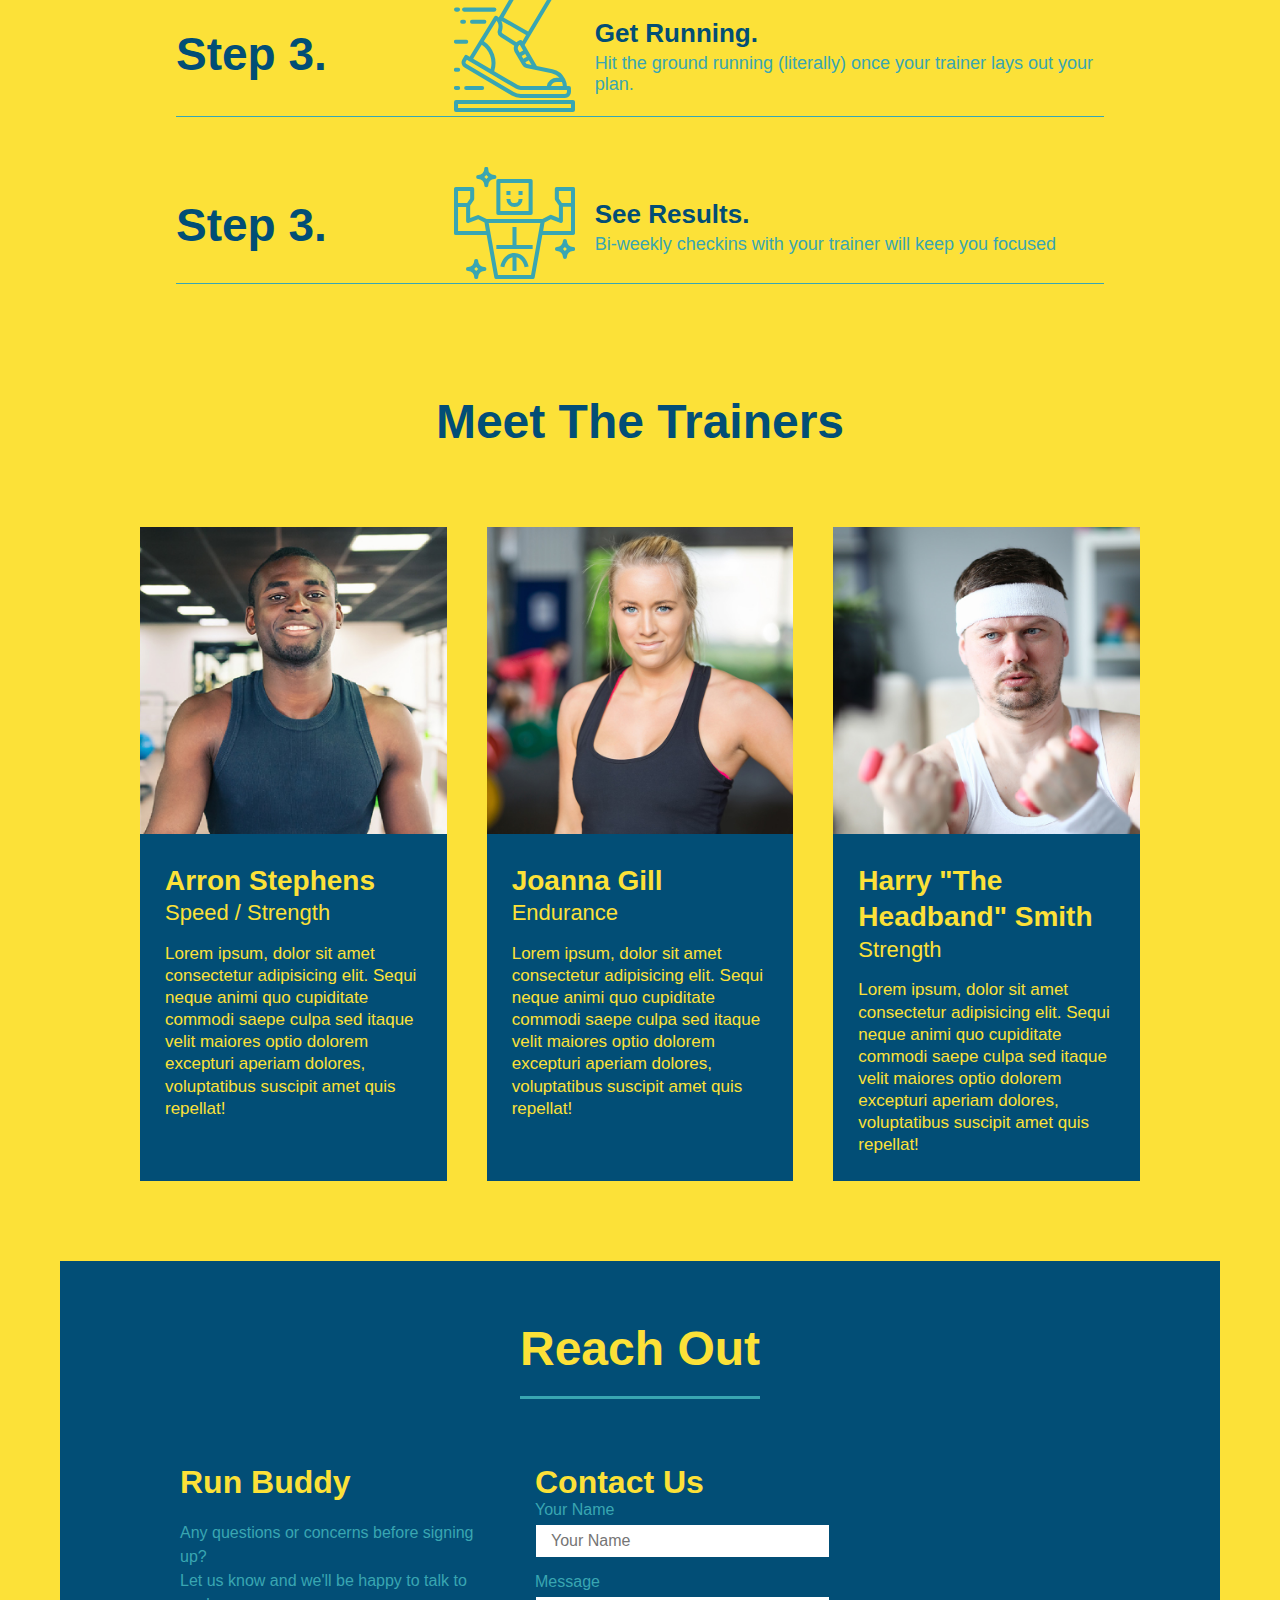
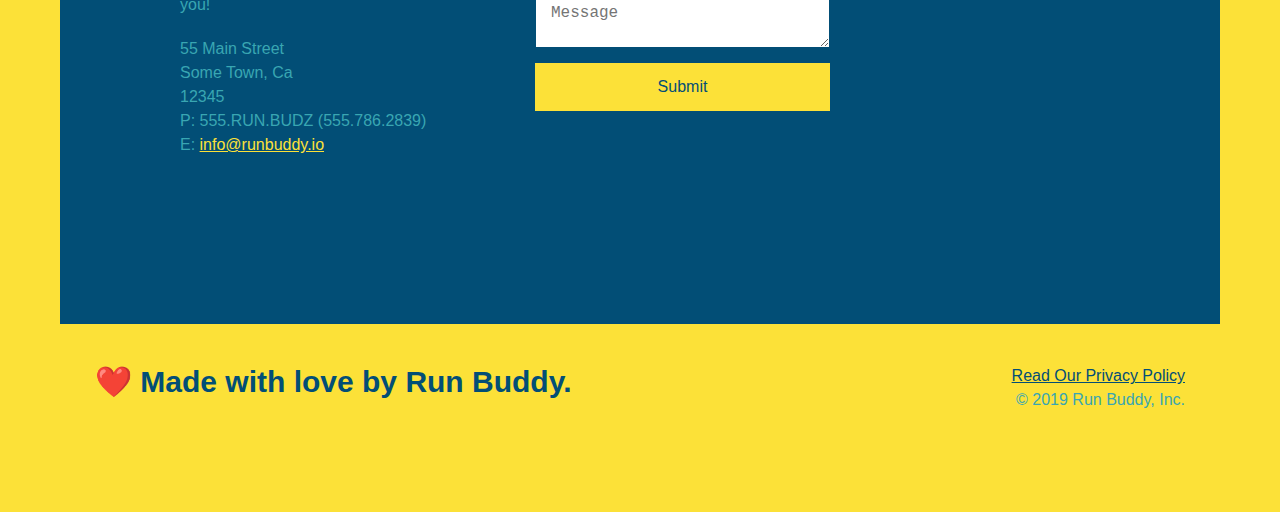
==== commit 422a4fe6: "Add responsive for smaller screens" ====
--- a/index.html
+++ b/index.html
@@ -2,6 +2,7 @@
 <html lang="en">
   <head>
     <meta charset="UTF-8" />
+    <meta name="viewport" content="width=device-width, initial-scale=1.0" />
     <link rel="stylesheet" href="./assets/css/style.css">
     <title>Run Buddy</title>
   </head>
--- a/assets/css/style.css
+++ b/assets/css/style.css
@@ -45,7 +45,7 @@
 
 
 header nav ul li a {
-  margin: 0 30px;
+  padding: 10px 15px;
   font-weight: lighter;
   font-size: 1.55vw;
 }
@@ -88,6 +88,7 @@
   background-image: url('../images/hero-bg.jpg');
   background-size: cover;
   background-position: center;
+  align-items: flex-start;
 
 }
 
@@ -97,7 +98,7 @@
   margin: 3.5%;
   color: #fff;
   font-size: 18px;
-  line-height: 1.3;
+  line-height: 1.2;
 }
 
 .hero-cta h2 {
@@ -215,7 +216,7 @@
 
 
 .section-title {
-  font-size: 55px;
+  font-size: 48px;
   color: #024e76;
   padding-bottom: 20px;
   text-align: center;
@@ -358,3 +359,111 @@
 }
 
 /* REACH OUT STYLES END */
+
+/* MEDIA QUERY FOR SMALLER DESKTOP SCREENS AND SMALLER */
+
+@media screen and (max-width: 980px) {
+  header {
+    padding-bottom: 0;
+    justify-content: center;
+  }
+
+  header h1 {
+    width: 100%;
+    text-align: center;
+  }
+
+  header nav ul {
+    margin-top: 20px;
+    width: 100%;
+    justify-content: center;
+  }
+
+  header nav ul li a {
+    font-size: 20px;
+  }
+
+  footer h2, footer div {
+    text-align: center;
+    width: 100%;
+  }
+  .hero-cta, .hero-form {
+    width: 100%;
+  }
+  
+  .hero-cta {
+    text-align: center;
+  }
+  .section-title {
+    width: 80%;
+  }
+  
+  .trainer {
+    flex: 0 70%;
+  }
+  
+  .contact-info iframe{
+    flex: 1 100%;
+  }
+
+}
+
+/* MEDIA QUERY FOR TABLETS AND SMALLER */
+
+@media screen and (max-width: 768px) {
+  section {
+    padding: 30px 15px;
+  }
+  .step h3 {
+    flex: 1 100%;
+    text-align: center;
+  }
+
+  .step-info {
+    flex: 2 100%;
+    text-align: center;
+    justify-content: center;
+  }
+
+  .step-img {
+    flex: 0 32%;
+    margin-right: 0;
+    margin-top: 15px;
+    margin-bottom: 15px;
+  }
+
+  .step-text {
+    flex: 100%;  
+  }
+
+}
+
+@media screen and (max-width: 575px) {
+  .hero-form button {
+    width: 100%;
+  }
+
+  .section-title {
+    width: 95%;
+  }
+
+  .intro p {
+    width: 100%;
+  }
+
+  .trainer {
+    flex: 0 100%;
+  }
+
+  .contact-info {
+    text-align: center;
+  }
+
+  .contact-info > * {
+    flex: 0 100%;
+  }
+  
+  .contact-form {
+    order: 3;
+  }
+}
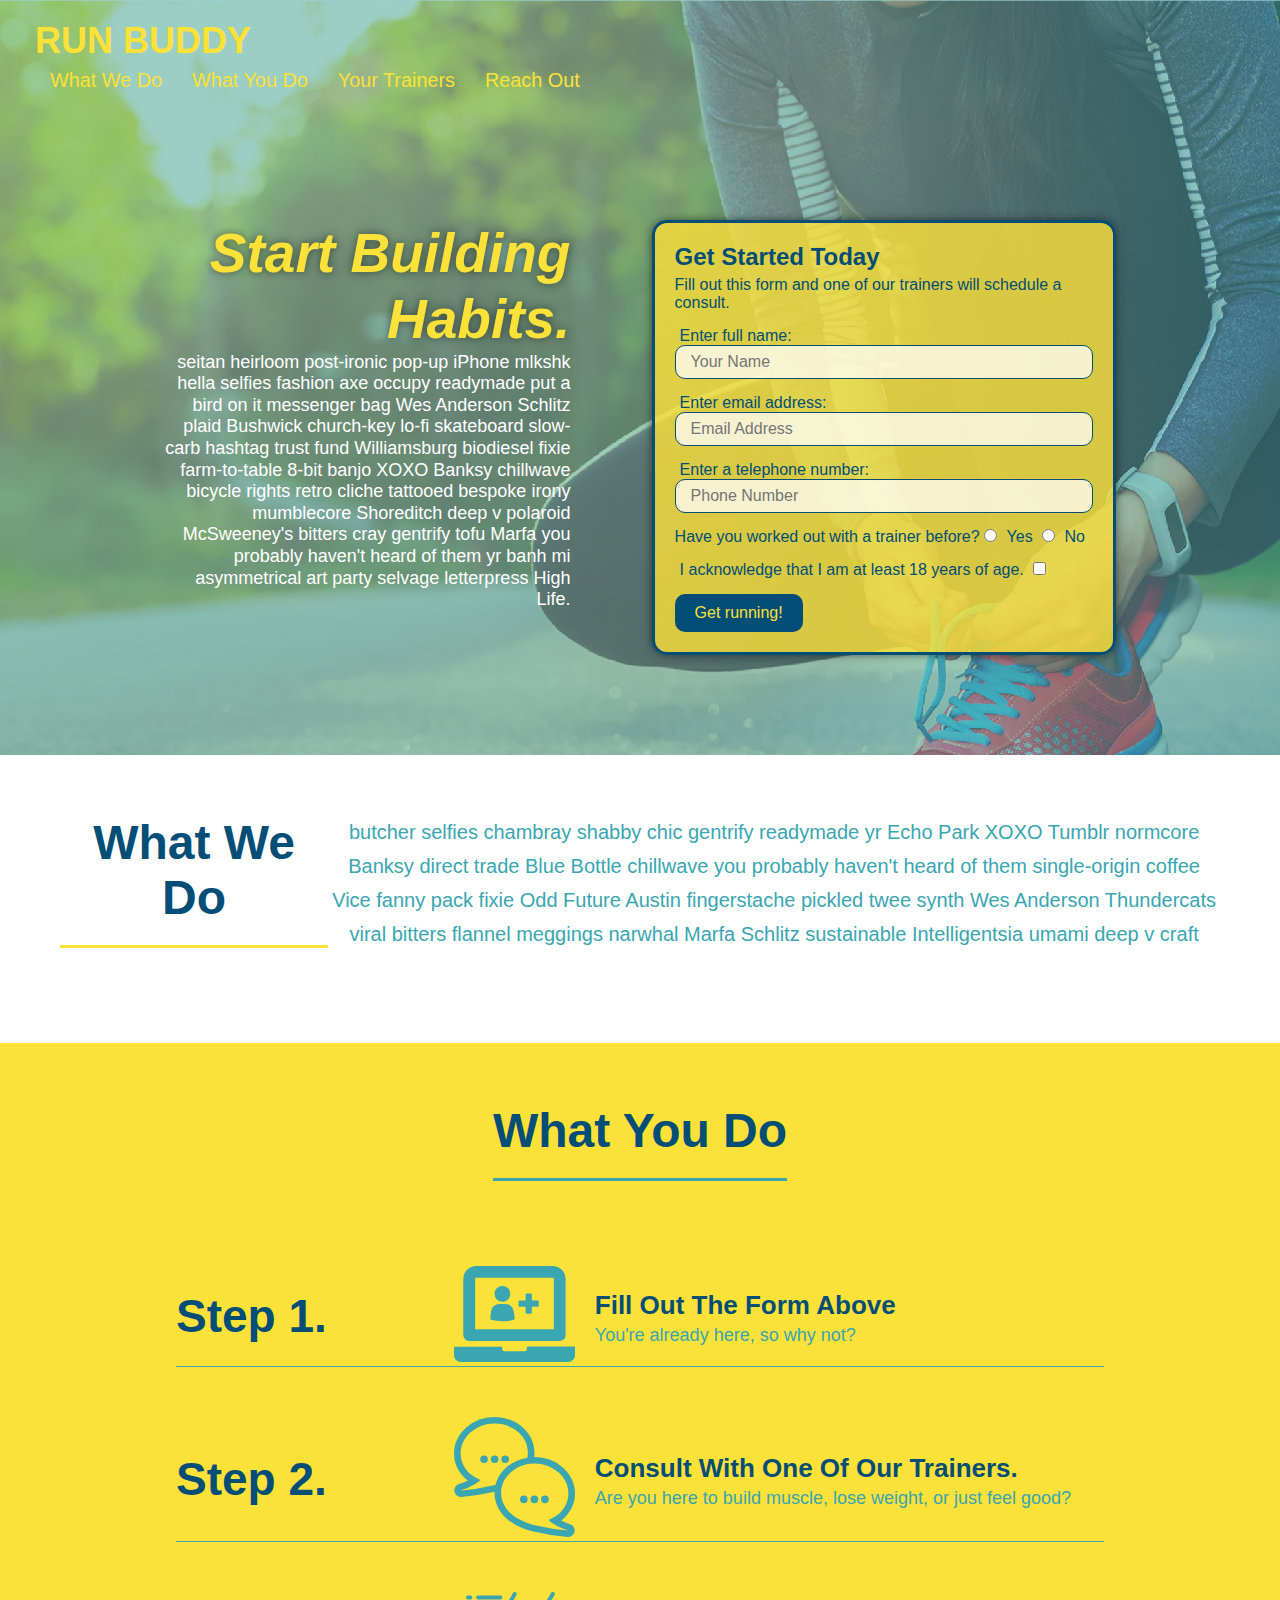
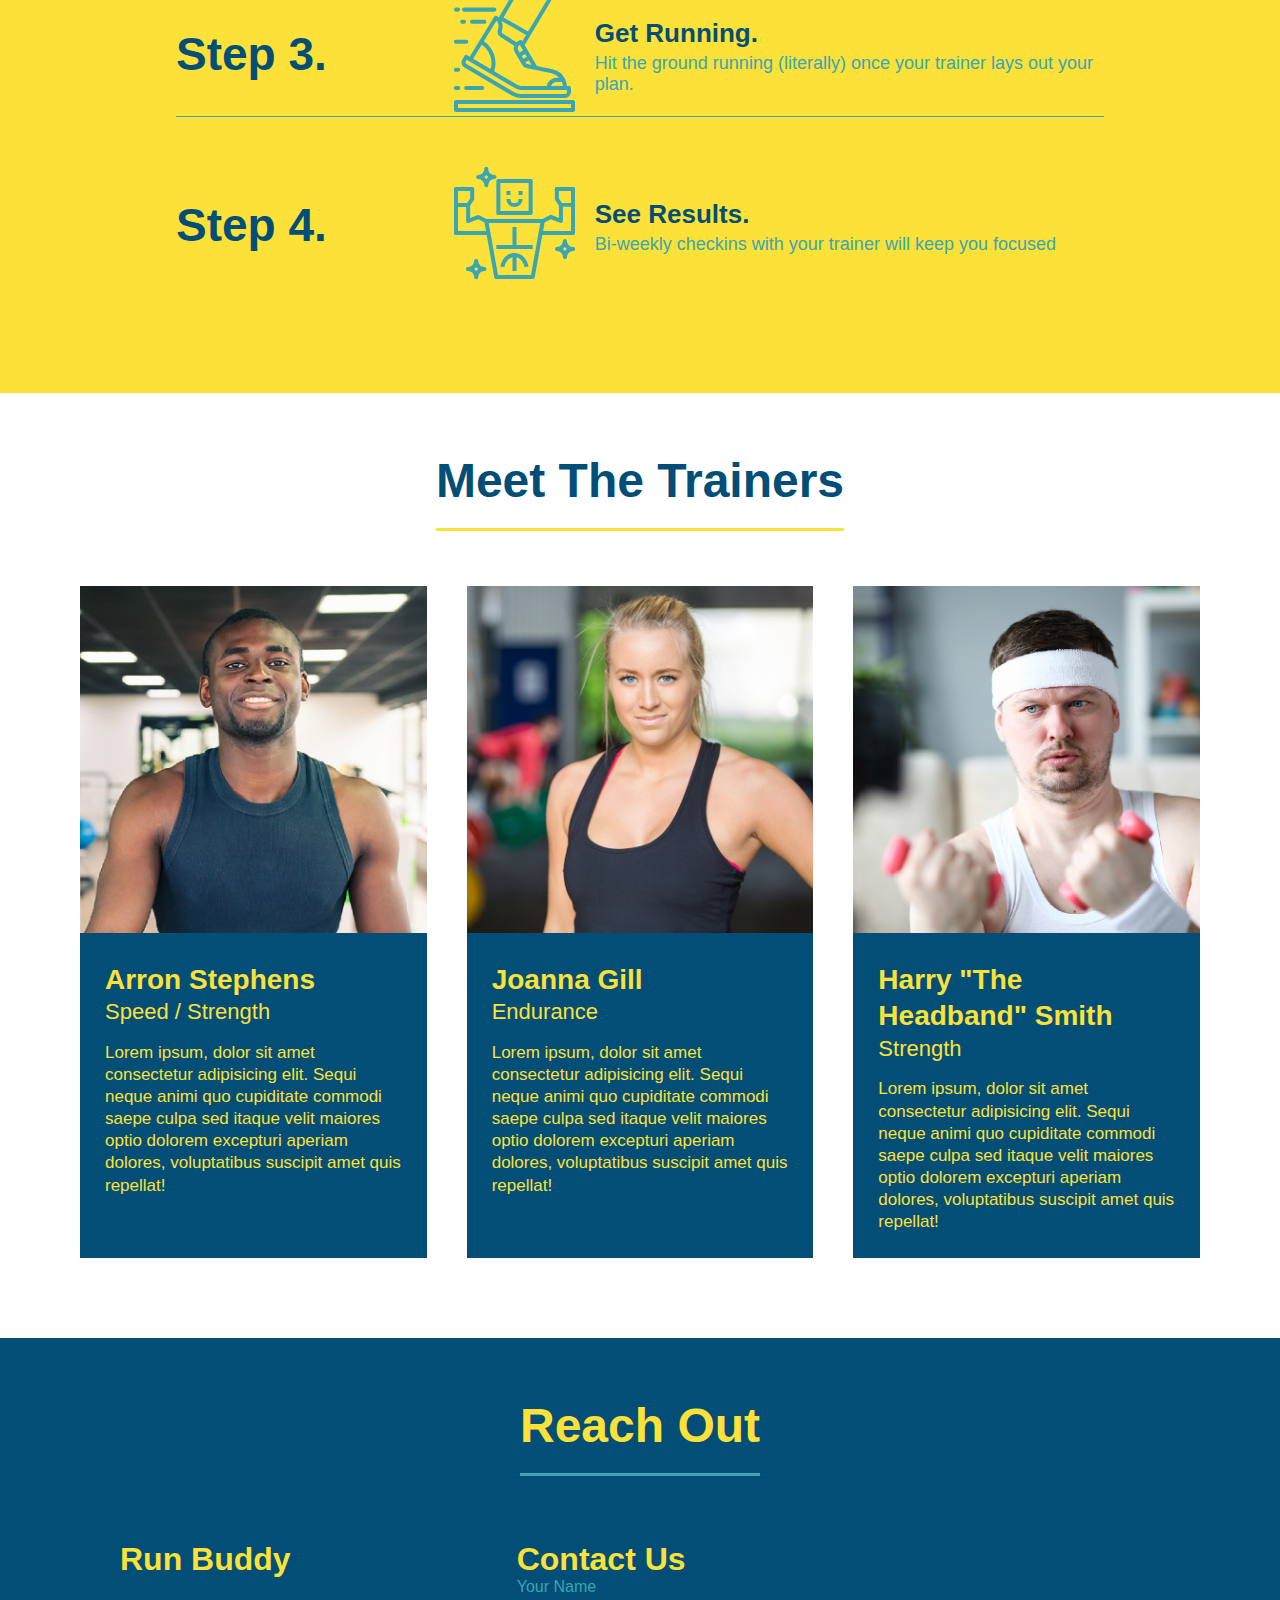
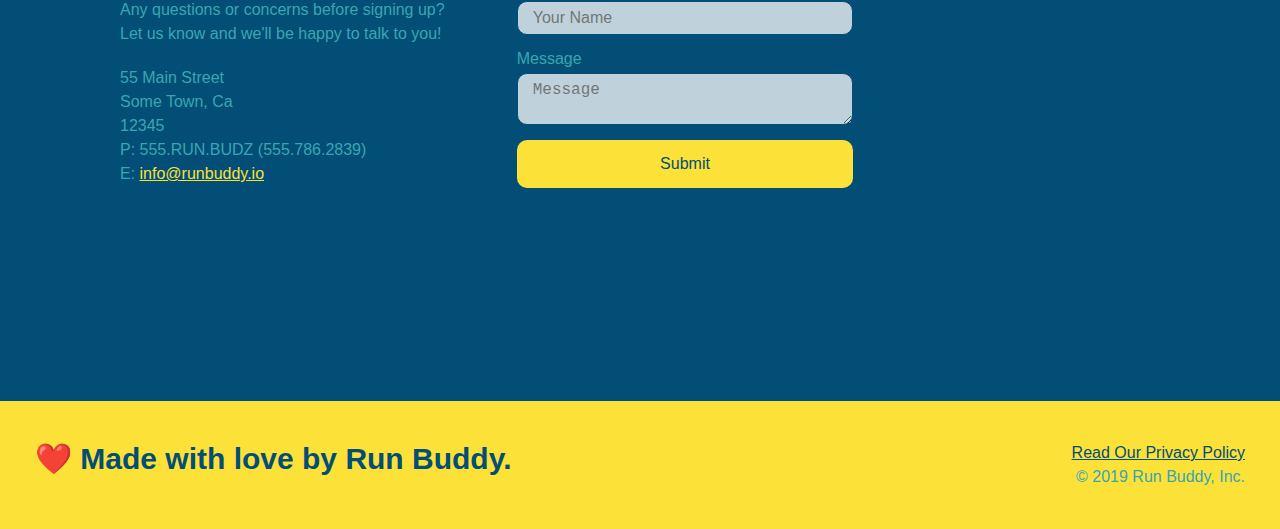
==== commit 9febac0f: "add shadow and transperancy" ====
--- a/index.html
+++ b/index.html
@@ -142,7 +142,7 @@
 
       <!--Step 4-->
       <div class="step">
-        <h3>Step 3.</h3>
+        <h3>Step 4.</h3>
           <div class="step-info">
             <div class="step-img">
               <img src="./assets/images/step-4.svg" alt="" />
@@ -153,6 +153,7 @@
             </div>
           </div>
       </div>
+    </section>
 
     <!-- "what you do" end -->
 
--- a/assets/css/style.css
+++ b/assets/css/style.css
@@ -16,6 +16,14 @@
   justify-content: space-between;
   padding: 20px 35px;
   background-color: #39a6b2;
+  position: -webkit-sticky;
+  position: sticky;
+  top: 0;
+  background-image: url('../images/hero-bg.jpg');
+  background-size: cover;
+  background-position: center;
+  background-attachment: fixed;
+  background-position: 80%;
 }
 
 header h1 {
@@ -50,6 +58,13 @@
   font-size: 1.55vw;
 }
 
+header nav ul li a:hover {
+  background: #fce138;
+  color: #024e76;
+  border-radius: 15px;
+  text-shadow: none;
+}
+
 footer {
   display: flex;
   justify-content: space-between;
@@ -89,7 +104,8 @@
   background-size: cover;
   background-position: center;
   align-items: flex-start;
-
+  background-attachment: fixed;
+  background-position: 80%;
 }
 
 .hero-cta {
@@ -105,15 +121,18 @@
   font-style: italic;
     font-size: 55px;
     color: #fce138;
+    text-shadow: 0 0 10px rgba(0, 0, 0, 0.5);
 }
 
 .hero-form {
   border: 3px solid #024e76;
-  background-color: #fce138;
+  background-color: rgba(252, 225, 56, 0.8);
   padding: 20px;
   color: #024e76;
   width: 40%;
   margin: 3.5%;
+  box-shadow: 0 0 10px rgba(0, 0, 0, 0.5);
+  border-radius: 15px;
 }
 
 .hero-form h3 {
@@ -132,6 +151,12 @@
   color: #024e76;
   width: 100%;
   margin-bottom: 15px;
+  border-radius: 10px;
+  background-color: rgba(255,255,255, 0.75);
+}
+.form-input:focus {
+  background-color: rgba(255,255,255, 1);
+  outline: none;
 }
 
 .hero-form label {
@@ -144,6 +169,11 @@
   border: none;
   padding: 10px 20px;
   font-size: 16px;
+  border-radius: 10px;
+}
+
+.hero-form button:hover {
+  background-color: #39a6b2;  
 }
 /* Hero Style End */
 
@@ -174,11 +204,14 @@
   margin: 50px auto;
   padding-bottom: 50 px;
   width: 80%;
-  border-bottom: 1px solid #39a6b2;
   display: flex;
   flex-wrap: wrap;
   align-items: center;
   justify-content: space-between;
+}
+
+.step:not(:last-child) {
+  border-bottom: 1px solid #39a6b2;
 }
 
 .step-img {
@@ -346,6 +379,12 @@
     width: 100%;
     margin-bottom: 15px;
     margin-top: 5px;
+    border-radius: 10px;
+    background-color: rgba(255,255,255, 0.75);
+}
+
+.contact-form input:focus, .contact-form textarea:focus {
+
 }
 
 .contact-form button {
@@ -356,6 +395,11 @@
   text-align: center;
   padding: 15px 0;
   font-size: 16px;
+  border-radius: 10px;
+}
+.contact-form button:hover {
+  color: #fce138;
+  background: #39a6b2;
 }
 
 /* REACH OUT STYLES END */
@@ -366,11 +410,13 @@
   header {
     padding-bottom: 0;
     justify-content: center;
+    position: relative
   }
 
   header h1 {
     width: 100%;
     text-align: center;
+    text-shadow: 0 0 10px rgba(0, 0, 0, 0.5);
   }
 
   header nav ul {
@@ -381,6 +427,7 @@
 
   header nav ul li a {
     font-size: 20px;
+    text-shadow: 0 0 10px rgba(0, 0, 0, 0.5);
   }
 
   footer h2, footer div {
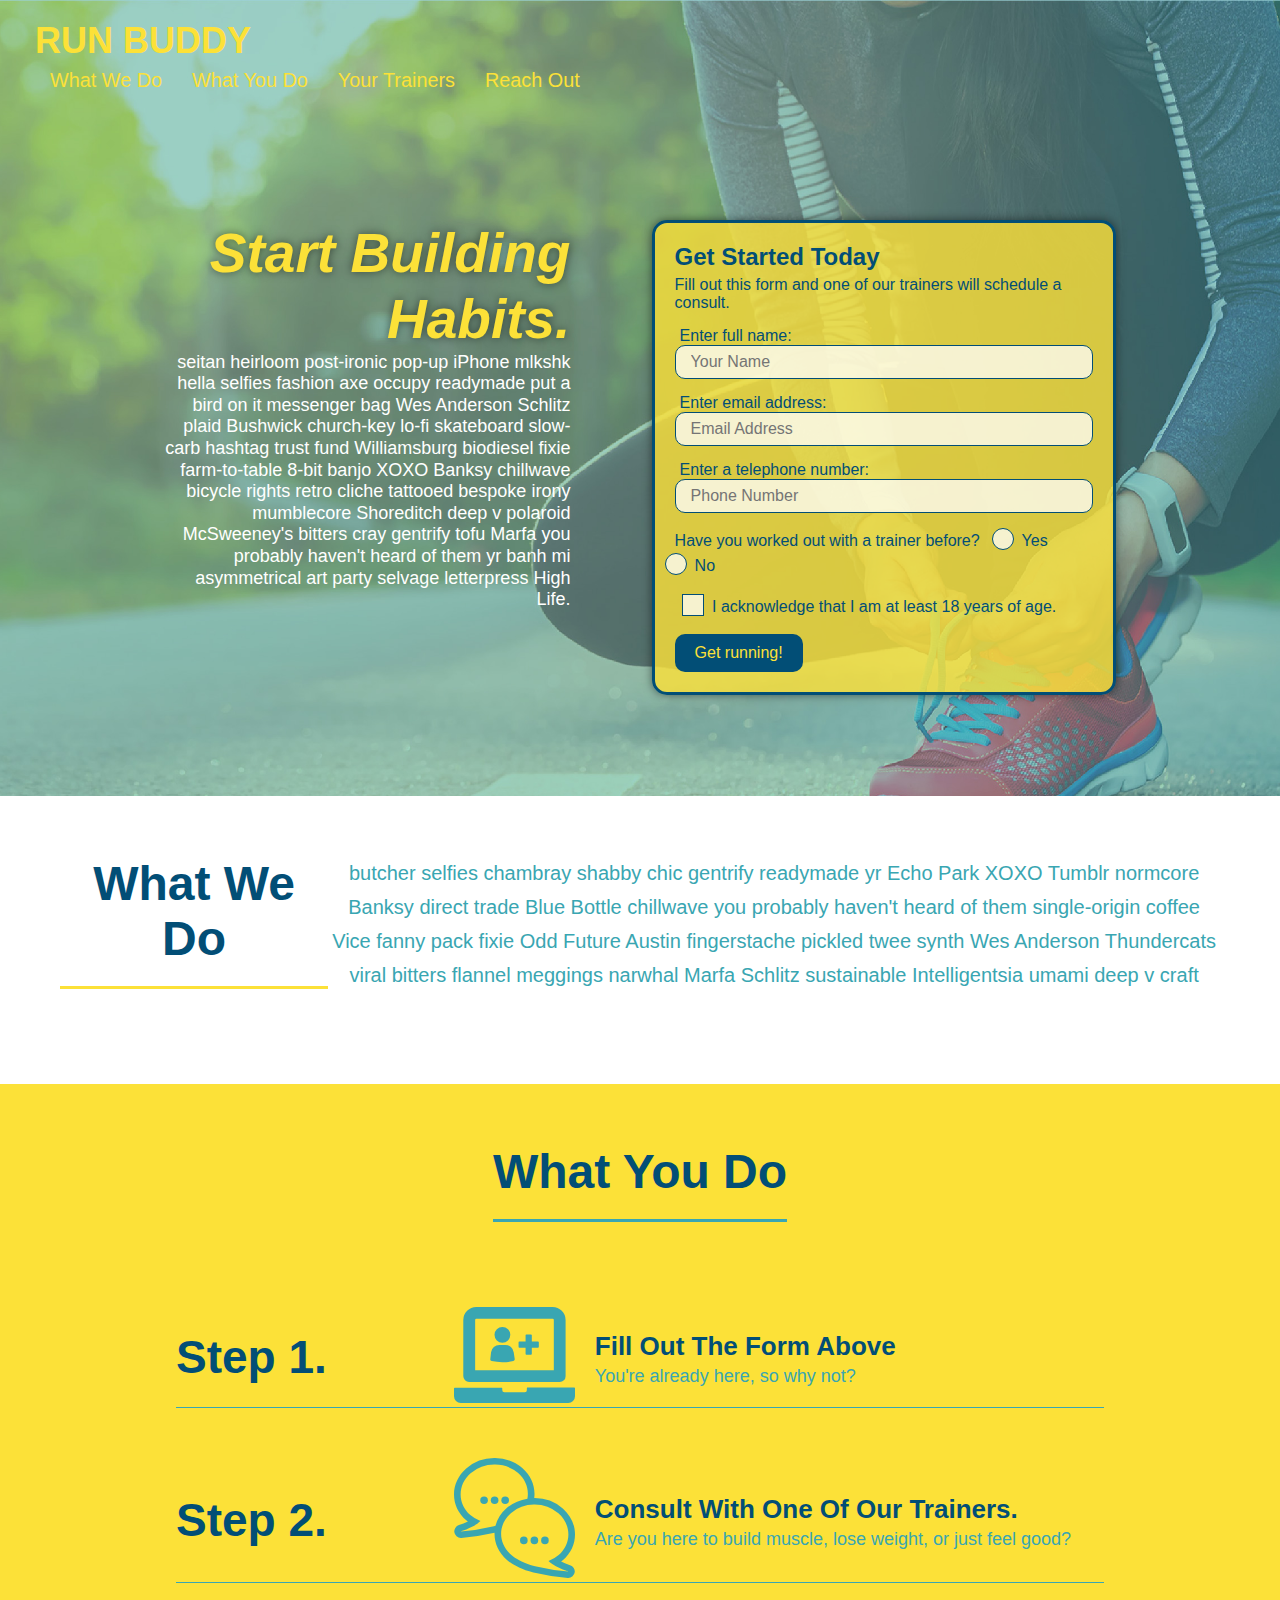
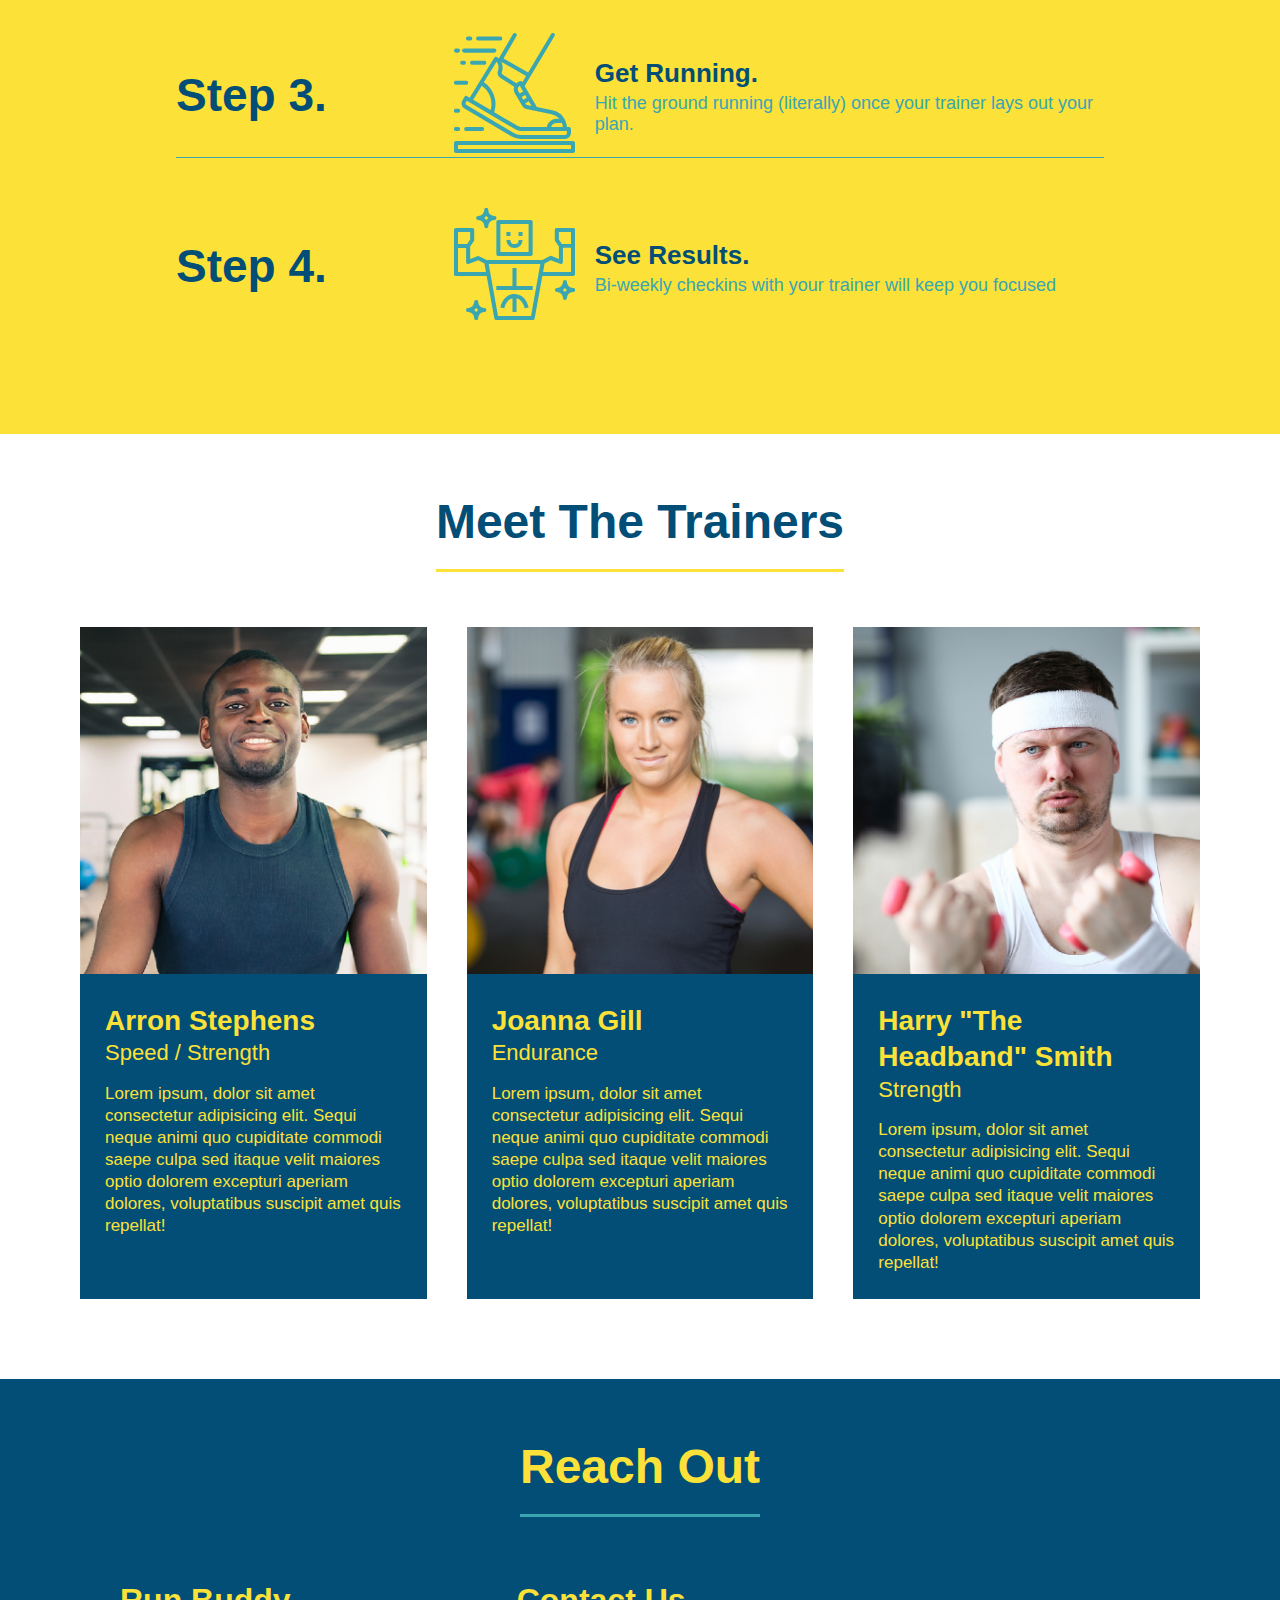
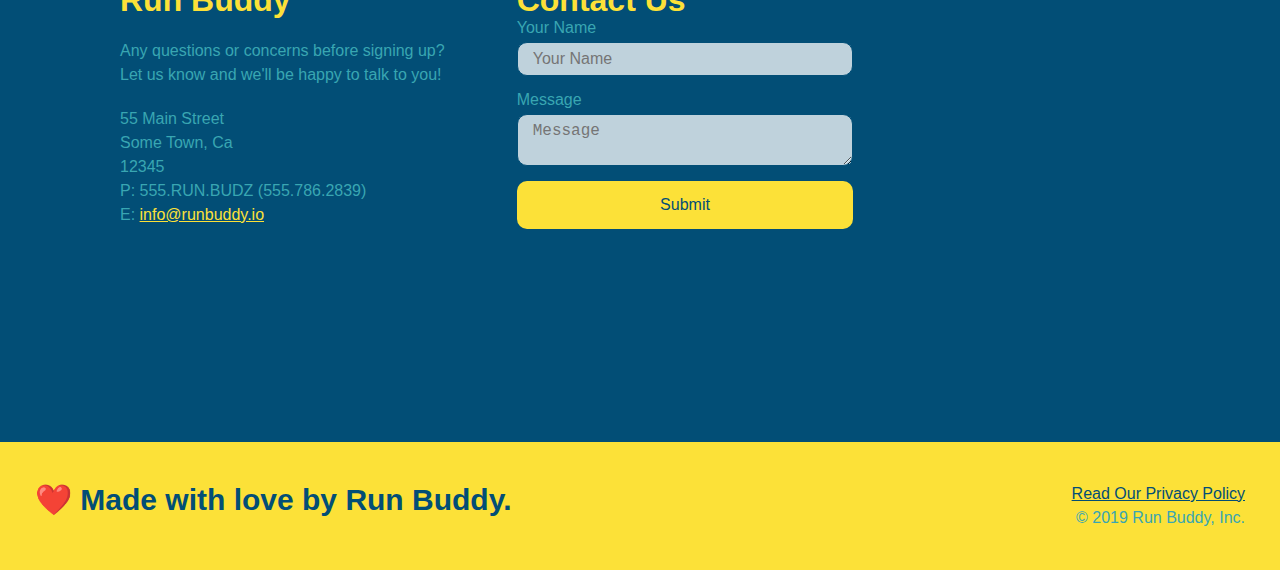
==== commit 5e3a84db: "adding variables to htlm" ====
--- a/index.html
+++ b/index.html
@@ -55,19 +55,25 @@
           <input type="email" placeholder="Email Address" id="email" name="email" class="form-input" />
           <label for="phone">Enter a telephone number:</label>
           <input type="tel" placeholder="Phone Number" name="phone" id="phone" class="form-input" />
-          <p>
-            Have you worked out with a trainer before? 
-            <input type="radio" name="trainer-confirm" id="trainer-yes" />
-            <label for="trainer-yes">Yes</label>
-            <input type="radio" name="trainer-confirm" id="trainer-no"/>
-            <label for="trainer-no">No</label>
-          </p>
-          <p>
-            <label for="checkbox">
-              I acknowledge that I am at least 18 years of age.
-            </label>
-            <input type="checkbox" name="checkpoint1" id="checkbox" />
-          </p>
+          
+          <p>
+            Have you worked out with a trainer before?
+            <span class="radio-wrapper">
+              <input type="radio" name="trainer-confirm" id="trainer-yes" />
+              <label for="trainer-yes">Yes</label>
+            </span>
+            <span class="radio-wrapper">
+              <input type="radio" name="trainer-confirm" id="trainer-no" />
+              <label for="trainer-no">No</label>
+            </span>
+          </p>
+          <p>
+            <span class="checkbox-wrapper">
+              <input type="checkbox" name="age-confirm" id="checkbox" />
+              <label for="checkbox">I acknowledge that I am at least 18 years of age.</label>
+            </span>
+          </p>
+          
           <button type="submit">
             Get running!
           </button>
--- a/assets/css/style.css
+++ b/assets/css/style.css
@@ -1,3 +1,8 @@
+:root {
+  --primary-color: #fce138;
+  --secondary-color: #024e76;
+  --tertiary-color: #39a6b2;
+}
 * {
   margin: 0;
   padding: 0;
@@ -24,6 +29,7 @@
   background-position: center;
   background-attachment: fixed;
   background-position: 80%;
+  z-index: 9999;
 }
 
 header h1 {
@@ -175,6 +181,66 @@
 .hero-form button:hover {
   background-color: #39a6b2;  
 }
+
+.checkbox-wrapper input, .radio-wrapper input {
+  opacity: 0;
+}
+
+.checkbox-wrapper label, .radio-wrapper label {
+  position: relative;
+  left: 10px;
+  margin: 10px;
+  line-height: 1.6;
+}
+
+.checkbox-wrapper label::before, .radio-wrapper label::before {
+  content: "";
+  height: 20px;
+  width: 20px;
+  background: rgba(255, 255, 255, 0.75);  
+  border: 1px solid #024e76;  
+  position: absolute;
+  top: -4px;
+  left: -30px;
+}
+
+.radio-wrapper label::before {
+  border-radius: 50%;
+}
+
+.radio-wrapper label::after {
+  content: "";
+  width: 20px;
+  height: 20px;
+  border-radius: 50%;
+  background: #024e76;
+  position: absolute;
+  left: -29px;
+  top: -3px;
+  background-image: radial-gradient(circle, #39a6b2, #024e76);
+}
+
+.checkbox-wrapper label::after {
+  content: "";
+  height: 6px;
+  width: 14px;
+  border-left: 2px solid #024e76;
+  border-bottom: 2px solid #024e76;
+  position: absolute;
+  left: -26px;
+  top: 1px;
+  transform: rotate(-58deg);
+}
+
+.checkbox-wrapper input + label::after, 
+.radio-wrapper input + label::after {
+  content: none;
+}
+
+.checkbox-wrapper input:checked + label::after, 
+.radio-wrapper input:checked + label::after {
+  content: "";
+}
 /* Hero Style End */
 
 
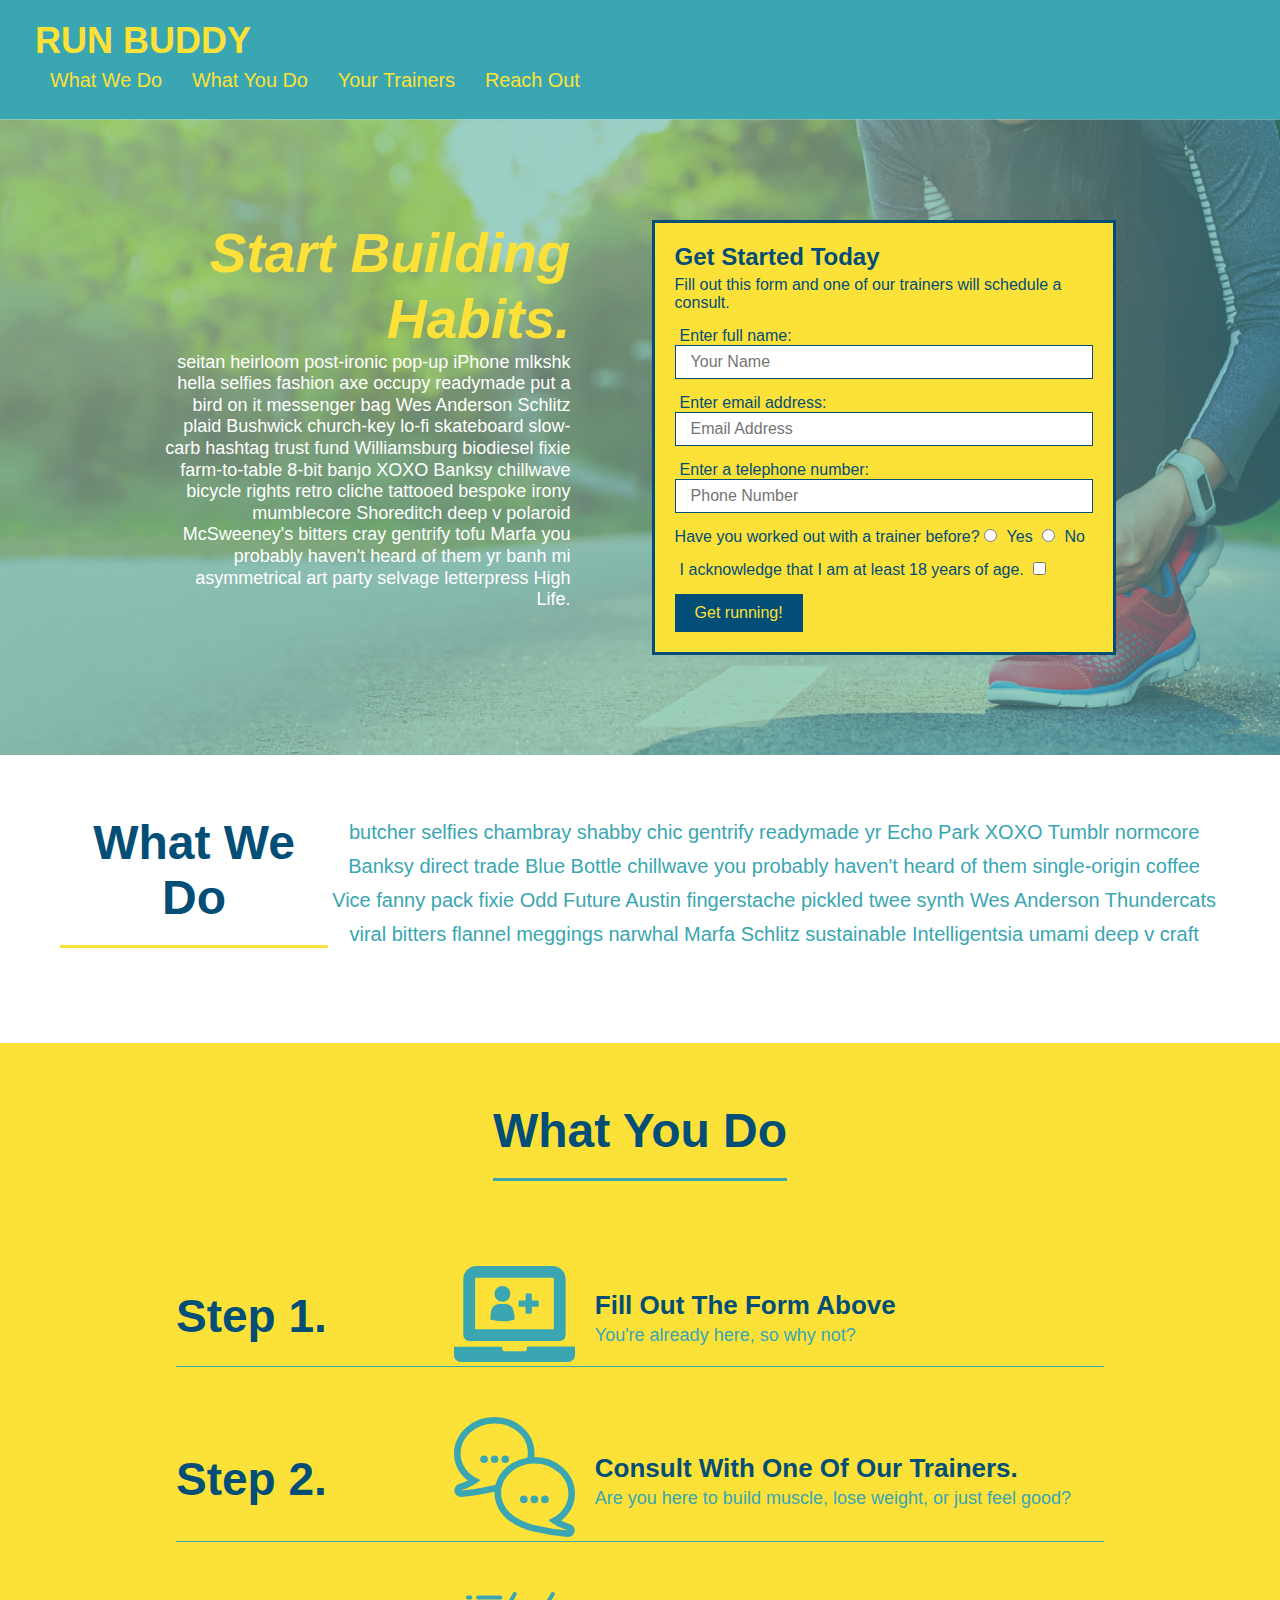
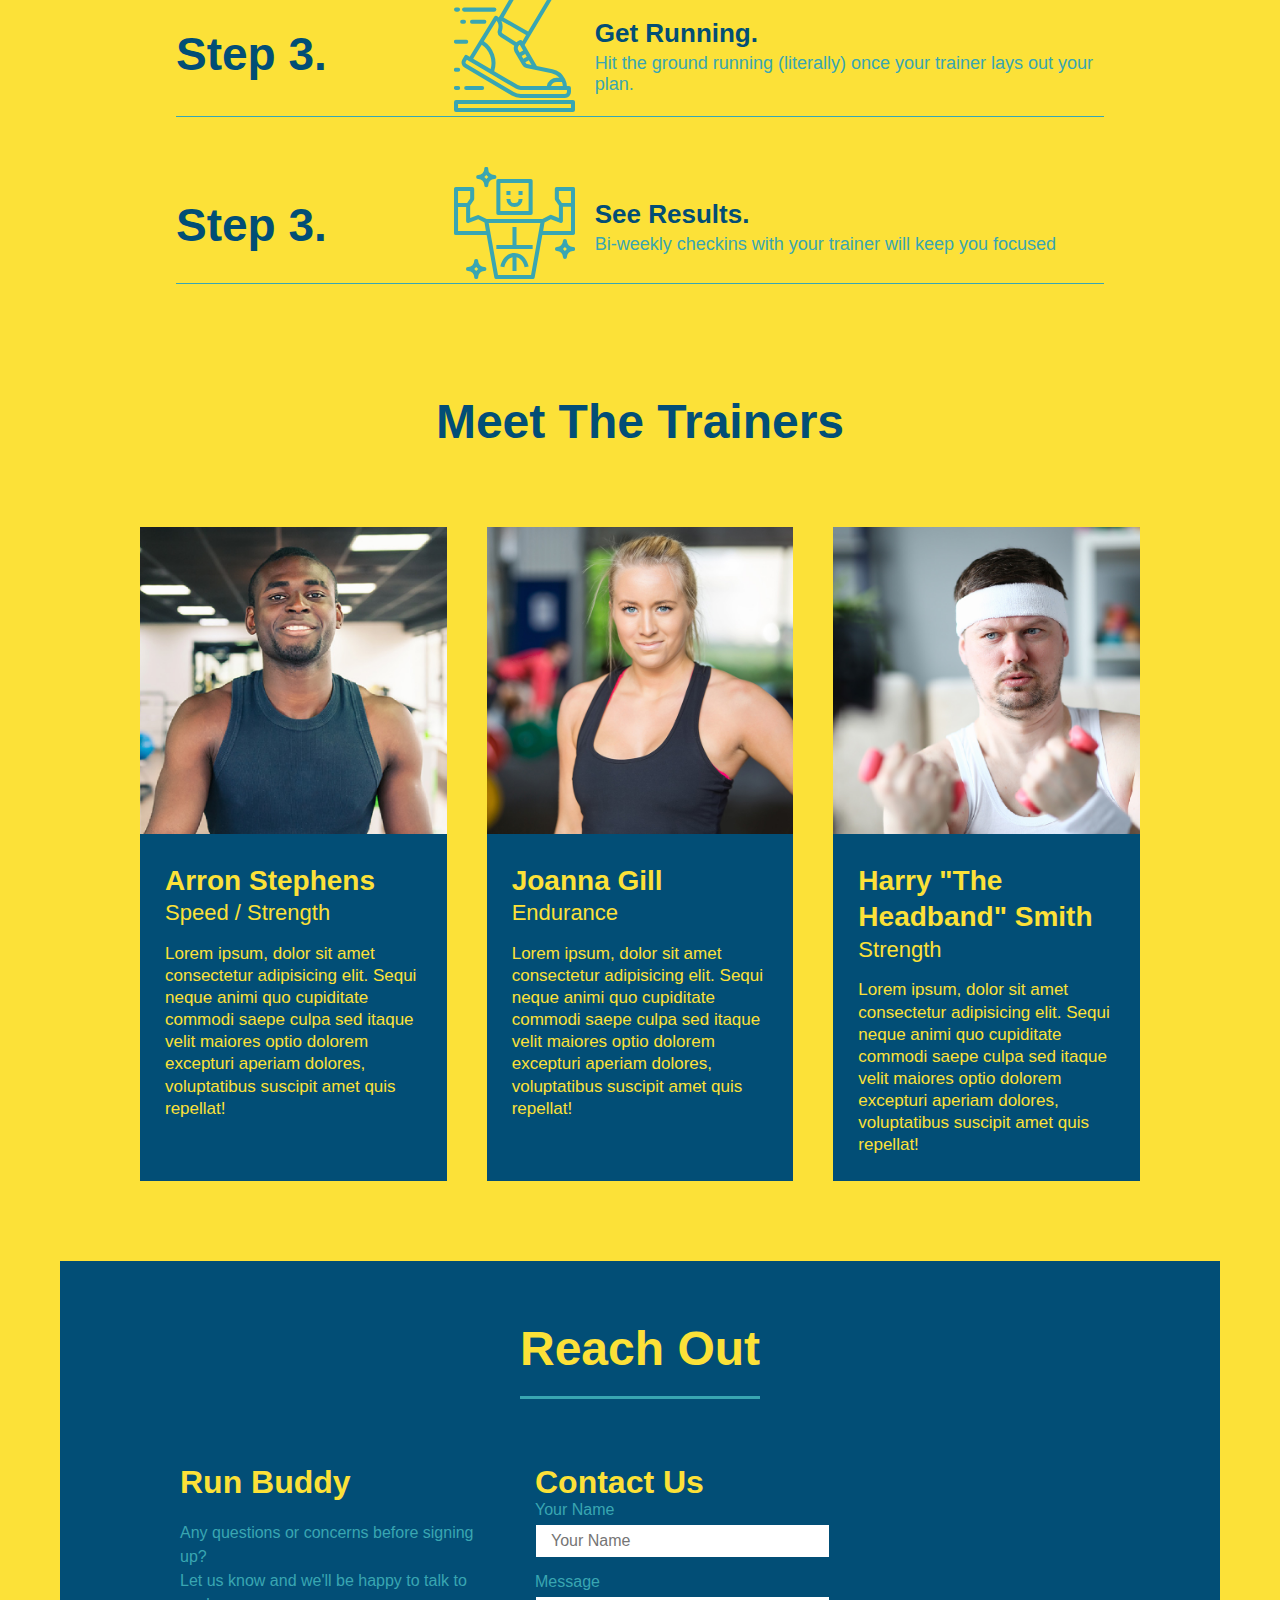
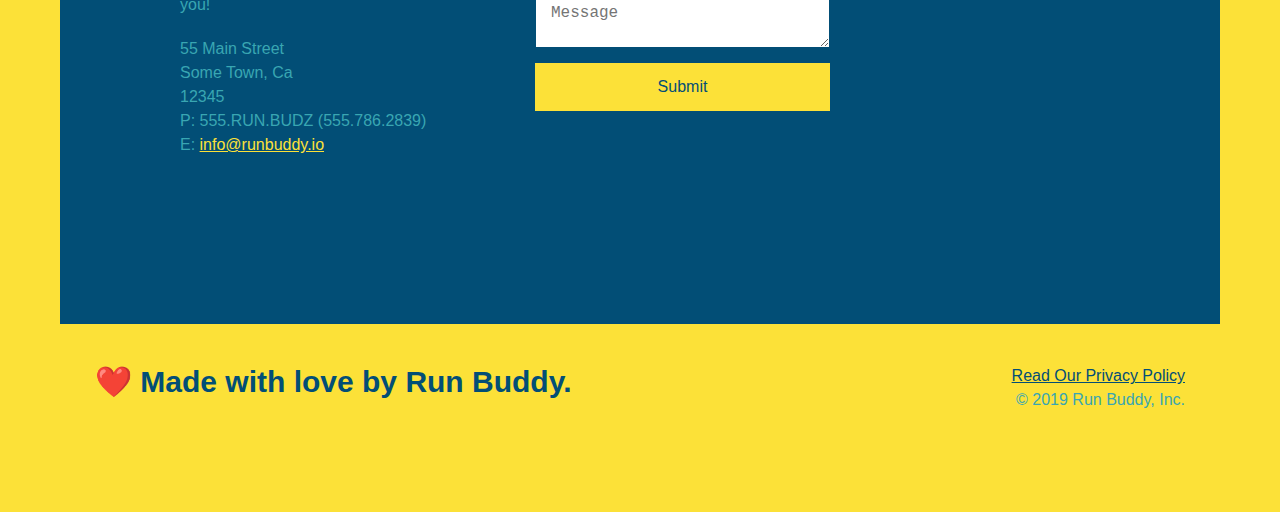
==== commit cd375ff7: "Merge branch 'main' into develop" ====
--- a/index.html
+++ b/index.html
@@ -2,7 +2,9 @@
 <html lang="en">
   <head>
     <meta charset="UTF-8" />
+
     <meta name="viewport" content="width=device-width, initial-scale=1.0" />
+
     <link rel="stylesheet" href="./assets/css/style.css">
     <title>Run Buddy</title>
   </head>
@@ -55,25 +57,19 @@
           <input type="email" placeholder="Email Address" id="email" name="email" class="form-input" />
           <label for="phone">Enter a telephone number:</label>
           <input type="tel" placeholder="Phone Number" name="phone" id="phone" class="form-input" />
-          
-          <p>
-            Have you worked out with a trainer before?
-            <span class="radio-wrapper">
-              <input type="radio" name="trainer-confirm" id="trainer-yes" />
-              <label for="trainer-yes">Yes</label>
-            </span>
-            <span class="radio-wrapper">
-              <input type="radio" name="trainer-confirm" id="trainer-no" />
-              <label for="trainer-no">No</label>
-            </span>
-          </p>
-          <p>
-            <span class="checkbox-wrapper">
-              <input type="checkbox" name="age-confirm" id="checkbox" />
-              <label for="checkbox">I acknowledge that I am at least 18 years of age.</label>
-            </span>
-          </p>
-          
+          <p>
+            Have you worked out with a trainer before? 
+            <input type="radio" name="trainer-confirm" id="trainer-yes" />
+            <label for="trainer-yes">Yes</label>
+            <input type="radio" name="trainer-confirm" id="trainer-no"/>
+            <label for="trainer-no">No</label>
+          </p>
+          <p>
+            <label for="checkbox">
+              I acknowledge that I am at least 18 years of age.
+            </label>
+            <input type="checkbox" name="checkpoint1" id="checkbox" />
+          </p>
           <button type="submit">
             Get running!
           </button>
@@ -148,7 +144,7 @@
 
       <!--Step 4-->
       <div class="step">
-        <h3>Step 4.</h3>
+        <h3>Step 3.</h3>
           <div class="step-info">
             <div class="step-img">
               <img src="./assets/images/step-4.svg" alt="" />
@@ -159,7 +155,6 @@
             </div>
           </div>
       </div>
-    </section>
 
     <!-- "what you do" end -->
 
--- a/assets/css/style.css
+++ b/assets/css/style.css
@@ -1,8 +1,3 @@
-:root {
-  --primary-color: #fce138;
-  --secondary-color: #024e76;
-  --tertiary-color: #39a6b2;
-}
 * {
   margin: 0;
   padding: 0;
@@ -21,15 +16,6 @@
   justify-content: space-between;
   padding: 20px 35px;
   background-color: #39a6b2;
-  position: -webkit-sticky;
-  position: sticky;
-  top: 0;
-  background-image: url('../images/hero-bg.jpg');
-  background-size: cover;
-  background-position: center;
-  background-attachment: fixed;
-  background-position: 80%;
-  z-index: 9999;
 }
 
 header h1 {
@@ -64,13 +50,6 @@
   font-size: 1.55vw;
 }
 
-header nav ul li a:hover {
-  background: #fce138;
-  color: #024e76;
-  border-radius: 15px;
-  text-shadow: none;
-}
-
 footer {
   display: flex;
   justify-content: space-between;
@@ -109,9 +88,9 @@
   background-image: url('../images/hero-bg.jpg');
   background-size: cover;
   background-position: center;
+
   align-items: flex-start;
-  background-attachment: fixed;
-  background-position: 80%;
+
 }
 
 .hero-cta {
@@ -120,6 +99,7 @@
   margin: 3.5%;
   color: #fff;
   font-size: 18px;
+
   line-height: 1.2;
 }
 
@@ -127,18 +107,15 @@
   font-style: italic;
     font-size: 55px;
     color: #fce138;
-    text-shadow: 0 0 10px rgba(0, 0, 0, 0.5);
 }
 
 .hero-form {
   border: 3px solid #024e76;
-  background-color: rgba(252, 225, 56, 0.8);
+  background-color: #fce138;
   padding: 20px;
   color: #024e76;
   width: 40%;
   margin: 3.5%;
-  box-shadow: 0 0 10px rgba(0, 0, 0, 0.5);
-  border-radius: 15px;
 }
 
 .hero-form h3 {
@@ -157,12 +134,6 @@
   color: #024e76;
   width: 100%;
   margin-bottom: 15px;
-  border-radius: 10px;
-  background-color: rgba(255,255,255, 0.75);
-}
-.form-input:focus {
-  background-color: rgba(255,255,255, 1);
-  outline: none;
 }
 
 .hero-form label {
@@ -175,71 +146,6 @@
   border: none;
   padding: 10px 20px;
   font-size: 16px;
-  border-radius: 10px;
-}
-
-.hero-form button:hover {
-  background-color: #39a6b2;  
-}
-
-.checkbox-wrapper input, .radio-wrapper input {
-  opacity: 0;
-}
-
-.checkbox-wrapper label, .radio-wrapper label {
-  position: relative;
-  left: 10px;
-  margin: 10px;
-  line-height: 1.6;
-}
-
-.checkbox-wrapper label::before, .radio-wrapper label::before {
-  content: "";
-  height: 20px;
-  width: 20px;
-  background: rgba(255, 255, 255, 0.75);  
-  border: 1px solid #024e76;  
-  position: absolute;
-  top: -4px;
-  left: -30px;
-}
-
-.radio-wrapper label::before {
-  border-radius: 50%;
-}
-
-.radio-wrapper label::after {
-  content: "";
-  width: 20px;
-  height: 20px;
-  border-radius: 50%;
-  background: #024e76;
-  position: absolute;
-  left: -29px;
-  top: -3px;
-  background-image: radial-gradient(circle, #39a6b2, #024e76);
-}
-
-.checkbox-wrapper label::after {
-  content: "";
-  height: 6px;
-  width: 14px;
-  border-left: 2px solid #024e76;
-  border-bottom: 2px solid #024e76;
-  position: absolute;
-  left: -26px;
-  top: 1px;
-  transform: rotate(-58deg);
-}
-
-.checkbox-wrapper input + label::after, 
-.radio-wrapper input + label::after {
-  content: none;
-}
-
-.checkbox-wrapper input:checked + label::after, 
-.radio-wrapper input:checked + label::after {
-  content: "";
 }
 /* Hero Style End */
 
@@ -270,14 +176,11 @@
   margin: 50px auto;
   padding-bottom: 50 px;
   width: 80%;
+  border-bottom: 1px solid #39a6b2;
   display: flex;
   flex-wrap: wrap;
   align-items: center;
   justify-content: space-between;
-}
-
-.step:not(:last-child) {
-  border-bottom: 1px solid #39a6b2;
 }
 
 .step-img {
@@ -445,12 +348,6 @@
     width: 100%;
     margin-bottom: 15px;
     margin-top: 5px;
-    border-radius: 10px;
-    background-color: rgba(255,255,255, 0.75);
-}
-
-.contact-form input:focus, .contact-form textarea:focus {
-
 }
 
 .contact-form button {
@@ -461,11 +358,6 @@
   text-align: center;
   padding: 15px 0;
   font-size: 16px;
-  border-radius: 10px;
-}
-.contact-form button:hover {
-  color: #fce138;
-  background: #39a6b2;
 }
 
 /* REACH OUT STYLES END */
@@ -476,13 +368,11 @@
   header {
     padding-bottom: 0;
     justify-content: center;
-    position: relative
   }
 
   header h1 {
     width: 100%;
     text-align: center;
-    text-shadow: 0 0 10px rgba(0, 0, 0, 0.5);
   }
 
   header nav ul {
@@ -493,7 +383,6 @@
 
   header nav ul li a {
     font-size: 20px;
-    text-shadow: 0 0 10px rgba(0, 0, 0, 0.5);
   }
 
   footer h2, footer div {
